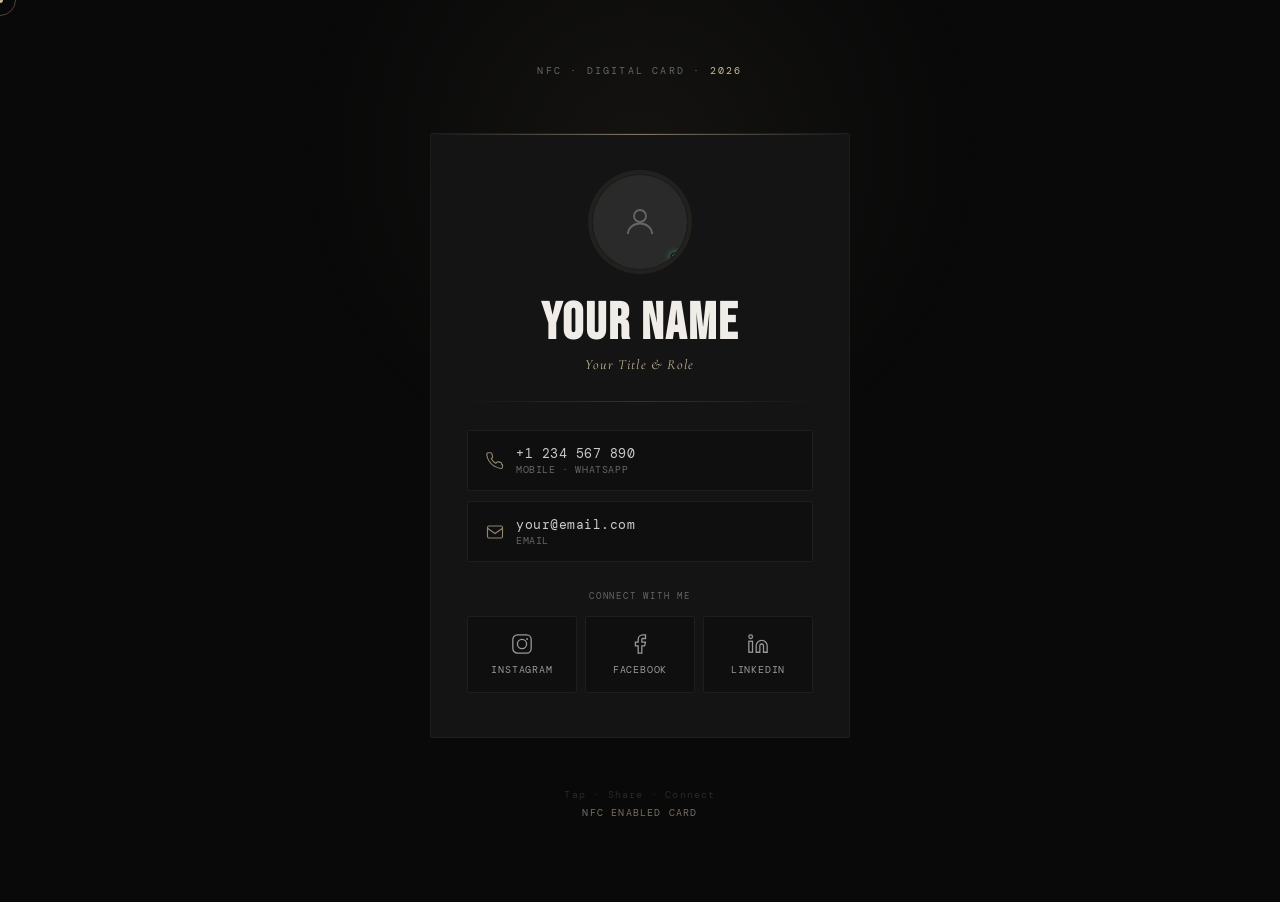
==== index.html @ cc9f902f "Change" ====
<!DOCTYPE html>
<html lang="en">
<head>
  <meta charset="UTF-8" />
  <meta name="viewport" content="width=device-width, initial-scale=1.0" />
  <title>Your Name — Digital Card</title>
  <link rel="preconnect" href="https://fonts.googleapis.com" />
  <link rel="preconnect" href="https://fonts.gstatic.com" crossorigin />
  <link href="https://fonts.googleapis.com/css2?family=Bebas+Neue&family=Cormorant+Garamond:ital,wght@0,300;0,400;1,300&family=DM+Mono:wght@300;400&display=swap" rel="stylesheet" />
  <style>
    *, *::before, *::after { box-sizing: border-box; margin: 0; padding: 0; }

    :root {
      --black:   #080808;
      --deep:    #0f0f0f;
      --card:    #141414;
      --border:  #1e1e1e;
      --muted:   #2a2a2a;
      --line:    #333;
      --dim:     #666;
      --mid:     #999;
      --light:   #ccc;
      --white:   #f0ede8;
      --accent:  #c8b89a;        /* warm gold */
      --accent2: #7a6e62;
    }

    html { scroll-behavior: smooth; }

    body {
      background: var(--black);
      color: var(--white);
      font-family: 'DM Mono', monospace;
      min-height: 100vh;
      overflow-x: hidden;
      cursor: none;
    }

    /* ── Custom cursor ── */
    .cursor {
      position: fixed; top: 0; left: 0; z-index: 9999;
      pointer-events: none;
    }
    .cursor-dot {
      width: 6px; height: 6px; background: var(--accent);
      border-radius: 50%;
      position: absolute; transform: translate(-50%, -50%);
      transition: transform .1s;
    }
    .cursor-ring {
      width: 32px; height: 32px;
      border: 1px solid rgba(200,184,154,.35);
      border-radius: 50%;
      position: absolute; transform: translate(-50%, -50%);
      transition: transform .18s ease, width .25s, height .25s, border-color .25s;
    }
    body:hover .cursor-dot { transform: translate(-50%,-50%) scale(1); }
    a:hover ~ .cursor .cursor-ring,
    button:hover ~ .cursor .cursor-ring { width: 48px; height: 48px; }

    /* ── Grain overlay ── */
    body::before {
      content: '';
      position: fixed; inset: 0; z-index: 1;
      pointer-events: none;
      background-image: url("data:image/svg+xml,%3Csvg viewBox='0 0 200 200' xmlns='http://www.w3.org/2000/svg'%3E%3Cfilter id='n'%3E%3CfeTurbulence type='fractalNoise' baseFrequency='0.9' numOctaves='4' stitchTiles='stitch'/%3E%3C/filter%3E%3Crect width='100%25' height='100%25' filter='url(%23n)' opacity='0.04'/%3E%3C/svg%3E");
      background-size: 180px;
      opacity: .55;
      mix-blend-mode: overlay;
    }

    /* ── Ambient glow behind card ── */
    .glow {
      position: fixed; top: -200px; left: 50%; transform: translateX(-50%);
      width: 700px; height: 700px; z-index: 0; pointer-events: none;
      background: radial-gradient(circle, rgba(200,184,154,.06) 0%, transparent 70%);
    }

    /* ── Page wrapper ── */
    .page {
      position: relative; z-index: 2;
      min-height: 100vh;
      display: flex; flex-direction: column; align-items: center;
      padding: 64px 24px 80px;
    }

    /* ── Header label ── */
    .label {
      font-size: 10px; letter-spacing: .22em; color: var(--dim);
      text-transform: uppercase; margin-bottom: 56px;
      opacity: 0; animation: fadeUp .6s .1s forwards;
    }
    .label span { color: var(--accent); }

    /* ── Profile card ── */
    .card {
      background: var(--card);
      border: 1px solid var(--border);
      border-radius: 2px;
      width: 100%; max-width: 420px;
      padding: 40px 36px 44px;
      position: relative;
      opacity: 0; animation: fadeUp .7s .2s forwards;
    }
    .card::before {
      content: '';
      position: absolute; top: 0; left: 0; right: 0;
      height: 1px;
      background: linear-gradient(90deg, transparent, var(--accent), transparent);
      opacity: .6;
    }

    /* avatar */
    .avatar-wrap {
      display: flex; justify-content: center; margin-bottom: 28px;
    }
    .avatar {
      width: 96px; height: 96px; border-radius: 50%;
      border: 1px solid var(--border);
      overflow: hidden; position: relative;
      box-shadow: 0 0 0 4px rgba(200,184,154,.08);
    }
    .avatar img {
      width: 100%; height: 100%; object-fit: cover;
    }
    .avatar-placeholder {
      width: 100%; height: 100%;
      background: var(--muted);
      display: flex; align-items: center; justify-content: center;
      font-size: 32px; color: var(--dim);
    }
    .online-dot {
      position: absolute; bottom: 6px; right: 6px;
      width: 11px; height: 11px; background: #4ade80; border-radius: 50%;
      border: 2px solid var(--card);
      box-shadow: 0 0 6px rgba(74,222,128,.6);
    }

    /* name */
    .name {
      font-family: 'Bebas Neue', sans-serif;
      font-size: clamp(38px, 10vw, 52px);
      letter-spacing: .04em; line-height: 1;
      color: var(--white);
      text-align: center; margin-bottom: 6px;
    }
    .title {
      font-family: 'Cormorant Garamond', serif;
      font-style: italic; font-size: 14px;
      color: var(--accent); letter-spacing: .08em;
      text-align: center; margin-bottom: 28px;
    }

    /* divider */
    .divider {
      border: none; height: 1px;
      background: linear-gradient(90deg, transparent, var(--line), transparent);
      margin: 0 -8px 28px;
    }

    /* contact row */
    .contact-btn {
      display: flex; align-items: center; gap: 12px;
      background: var(--deep); border: 1px solid var(--border);
      border-radius: 2px; padding: 14px 18px;
      color: var(--light); text-decoration: none;
      font-size: 13px; letter-spacing: .04em;
      transition: border-color .25s, background .25s, color .25s;
      margin-bottom: 10px; cursor: none;
      position: relative; overflow: hidden;
    }
    .contact-btn::after {
      content: '';
      position: absolute; top: 50%; left: 0; transform: translateY(-50%);
      width: 0; height: 100%;
      background: rgba(200,184,154,.06);
      transition: width .3s ease;
    }
    .contact-btn:hover::after { width: 100%; }
    .contact-btn:hover { border-color: var(--accent2); color: var(--white); }
    .contact-btn svg { flex-shrink: 0; opacity: .7; }
    .contact-btn:hover svg { opacity: 1; }
    .btn-label { flex: 1; }
    .btn-sub { font-size: 10px; color: var(--dim); margin-top: 1px; letter-spacing: .06em; }
    .copy-hint {
      font-size: 10px; color: var(--accent); opacity: 0;
      transition: opacity .2s; letter-spacing: .08em;
    }
    .contact-btn:hover .copy-hint { opacity: 1; }

    /* social grid */
    .social-section { margin-top: 28px; }
    .social-label {
      font-size: 9px; letter-spacing: .2em; color: var(--dim);
      text-transform: uppercase; margin-bottom: 14px; text-align: center;
    }
    .social-grid {
      display: grid; grid-template-columns: repeat(3, 1fr); gap: 8px;
    }
    .social-link {
      display: flex; flex-direction: column;
      align-items: center; gap: 8px;
      padding: 16px 8px;
      background: var(--deep); border: 1px solid var(--border);
      border-radius: 2px; color: var(--mid);
      text-decoration: none; font-size: 10px; letter-spacing: .08em;
      transition: border-color .25s, color .25s, background .25s, transform .2s;
      cursor: none;
    }
    .social-link:hover {
      border-color: var(--accent2);
      color: var(--accent); background: rgba(200,184,154,.04);
      transform: translateY(-2px);
    }
    .social-link svg { transition: transform .2s; }
    .social-link:hover svg { transform: scale(1.15); }

    /* ── Footer ── */
    .footer {
      margin-top: 48px;
      font-size: 10px; color: var(--muted); letter-spacing: .12em;
      text-align: center; line-height: 1.8;
      opacity: 0; animation: fadeUp .6s .6s forwards;
    }
    .footer span { color: var(--accent2); }

    /* ── Animations ── */
    @keyframes fadeUp {
      from { opacity: 0; transform: translateY(16px); }
      to   { opacity: 1; transform: translateY(0); }
    }

    /* stagger children */
    .card { animation-delay: .25s; }
    .social-section { opacity: 0; animation: fadeUp .6s .45s forwards; }

    /* ── Toast ── */
    .toast {
      position: fixed; bottom: 32px; left: 50%; transform: translateX(-50%) translateY(20px);
      background: var(--card); border: 1px solid var(--border);
      color: var(--accent); font-size: 11px; letter-spacing: .1em;
      padding: 10px 20px; border-radius: 2px;
      opacity: 0; pointer-events: none;
      transition: opacity .3s, transform .3s;
      z-index: 999;
    }
    .toast.show { opacity: 1; transform: translateX(-50%) translateY(0); }

    /* ── Scrollbar ── */
    ::-webkit-scrollbar { width: 4px; }
    ::-webkit-scrollbar-track { background: var(--black); }
    ::-webkit-scrollbar-thumb { background: var(--muted); }

    @media (max-width: 400px) {
      .card { padding: 32px 24px 36px; }
    }
  </style>
</head>
<body>

  <div class="cursor">
    <div class="cursor-dot" id="dot"></div>
    <div class="cursor-ring" id="ring"></div>
  </div>

  <div class="glow"></div>

  <main class="page">

    <p class="label">NFC · DIGITAL CARD · <span>2026</span></p>

    <div class="card">

      <!-- Avatar -->
      <div class="avatar-wrap">
        <div class="avatar" id="avatarWrap">
          <!-- Replace the div below with: <img src="your-photo.jpg" alt="Your Name"> -->
          <div class="avatar-placeholder">
            <svg width="36" height="36" fill="none" stroke="currentColor" stroke-width="1.2" viewBox="0 0 24 24">
              <circle cx="12" cy="8" r="4"/><path d="M4 20c0-4 3.6-7 8-7s8 3 8 7"/>
            </svg>
          </div>
          <div class="online-dot"></div>
        </div>
      </div>

      <!-- Name & Title -->
      <h1 class="name">YOUR NAME</h1>
      <p class="title">Your Title &amp; Role</p>

      <hr class="divider" />

      <!-- Phone -->
      <a href="tel:+1234567890" class="contact-btn" onclick="copyPhone(event)">
        <svg width="18" height="18" fill="none" stroke="var(--accent)" stroke-width="1.5" viewBox="0 0 24 24">
          <path d="M22 16.92v3a2 2 0 0 1-2.18 2 19.79 19.79 0 0 1-8.63-3.07A19.5 19.5 0 0 1 4.07 12 19.79 19.79 0 0 1 1 3.38 2 2 0 0 1 2.97 1H6a2 2 0 0 1 2 1.72c.127.96.361 1.903.7 2.81a2 2 0 0 1-.45 2.11L7.09 8.91a16 16 0 0 0 6 6l1.27-1.27a2 2 0 0 1 2.11-.45c.907.339 1.85.573 2.81.7A2 2 0 0 1 21 16l.02.92z"/>
        </svg>
        <div class="btn-label">
          <div>+1 234 567 890</div>
          <div class="btn-sub">MOBILE · WHATSAPP</div>
        </div>
        <span class="copy-hint">COPY</span>
      </a>

      <!-- Email -->
      <a href="mailto:your@email.com" class="contact-btn">
        <svg width="18" height="18" fill="none" stroke="var(--accent)" stroke-width="1.5" viewBox="0 0 24 24">
          <rect x="2" y="4" width="20" height="16" rx="2"/>
          <path d="m2 7 10 7 10-7"/>
        </svg>
        <div class="btn-label">
          <div>your@email.com</div>
          <div class="btn-sub">EMAIL</div>
        </div>
        <span class="copy-hint">OPEN</span>
      </a>

      <!-- Social -->
      <div class="social-section">
        <p class="social-label">Connect with me</p>
        <div class="social-grid">

          <!-- Instagram -->
          <a href="https://instagram.com/yourhandle" target="_blank" class="social-link">
            <svg width="22" height="22" fill="none" stroke="currentColor" stroke-width="1.4" viewBox="0 0 24 24">
              <rect x="2" y="2" width="20" height="20" rx="5"/>
              <circle cx="12" cy="12" r="5"/>
              <circle cx="17.5" cy="6.5" r="1" fill="currentColor" stroke="none"/>
            </svg>
            INSTAGRAM
          </a>

          <!-- Facebook -->
          <a href="https://facebook.com/yourhandle" target="_blank" class="social-link">
            <svg width="22" height="22" fill="none" stroke="currentColor" stroke-width="1.4" viewBox="0 0 24 24">
              <path d="M18 2h-3a5 5 0 0 0-5 5v3H7v4h3v8h4v-8h3l1-4h-4V7a1 1 0 0 1 1-1h3z"/>
            </svg>
            FACEBOOK
          </a>

          <!-- LinkedIn -->
          <a href="https://linkedin.com/in/yourhandle" target="_blank" class="social-link">
            <svg width="22" height="22" fill="none" stroke="currentColor" stroke-width="1.4" viewBox="0 0 24 24">
              <path d="M16 8a6 6 0 0 1 6 6v7h-4v-7a2 2 0 0 0-2-2 2 2 0 0 0-2 2v7h-4v-7a6 6 0 0 1 6-6z"/>
              <rect x="2" y="9" width="4" height="12"/>
              <circle cx="4" cy="4" r="2"/>
            </svg>
            LINKEDIN
          </a>

        </div>
      </div>
    </div>

    <p class="footer">
      Tap · Share · Connect<br/>
      <span>NFC ENABLED CARD</span>
    </p>

  </main>

  <div class="toast" id="toast">✓ Number copied to clipboard</div>

  <script>
    // ── Custom cursor ──
    const dot  = document.getElementById('dot');
    const ring = document.getElementById('ring');
    let mx = 0, my = 0, rx = 0, ry = 0;

    document.addEventListener('mousemove', e => { mx = e.clientX; my = e.clientY; });

    function animCursor() {
      dot.style.left  = mx + 'px'; dot.style.top  = my + 'px';
      rx += (mx - rx) * .12; ry += (my - ry) * .12;
      ring.style.left = rx + 'px'; ring.style.top = ry + 'px';
      requestAnimationFrame(animCursor);
    }
    animCursor();

    document.querySelectorAll('a, button').forEach(el => {
      el.addEventListener('mouseenter', () => {
        ring.style.width  = '44px'; ring.style.height = '44px';
        ring.style.borderColor = 'rgba(200,184,154,.6)';
      });
      el.addEventListener('mouseleave', () => {
        ring.style.width  = '32px'; ring.style.height = '32px';
        ring.style.borderColor = 'rgba(200,184,154,.35)';
      });
    });

    // ── Copy phone number ──
    function copyPhone(e) {
      e.preventDefault();
      navigator.clipboard.writeText('+1234567890').then(() => {
        const t = document.getElementById('toast');
        t.classList.add('show');
        setTimeout(() => t.classList.remove('show'), 2200);
      });
    }

    // ── Avatar: click to upload own photo ──
    const wrap = document.getElementById('avatarWrap');
    wrap.style.cursor = 'none';
    wrap.title = 'Click to change photo';
    wrap.addEventListener('click', () => {
      const inp = document.createElement('input');
      inp.type = 'file'; inp.accept = 'image/*';
      inp.onchange = () => {
        const file = inp.files[0];
        if (!file) return;
        const reader = new FileReader();
        reader.onload = ev => {
          wrap.querySelector('.avatar-placeholder') &&
            (wrap.innerHTML = `<img src="${ev.target.result}" alt="Profile" style="width:100%;height:100%;object-fit:cover;"><div class="online-dot"></div>`);
        };
        reader.readAsDataURL(file);
      };
      inp.click();
    });
  </script>
</body>
</html>
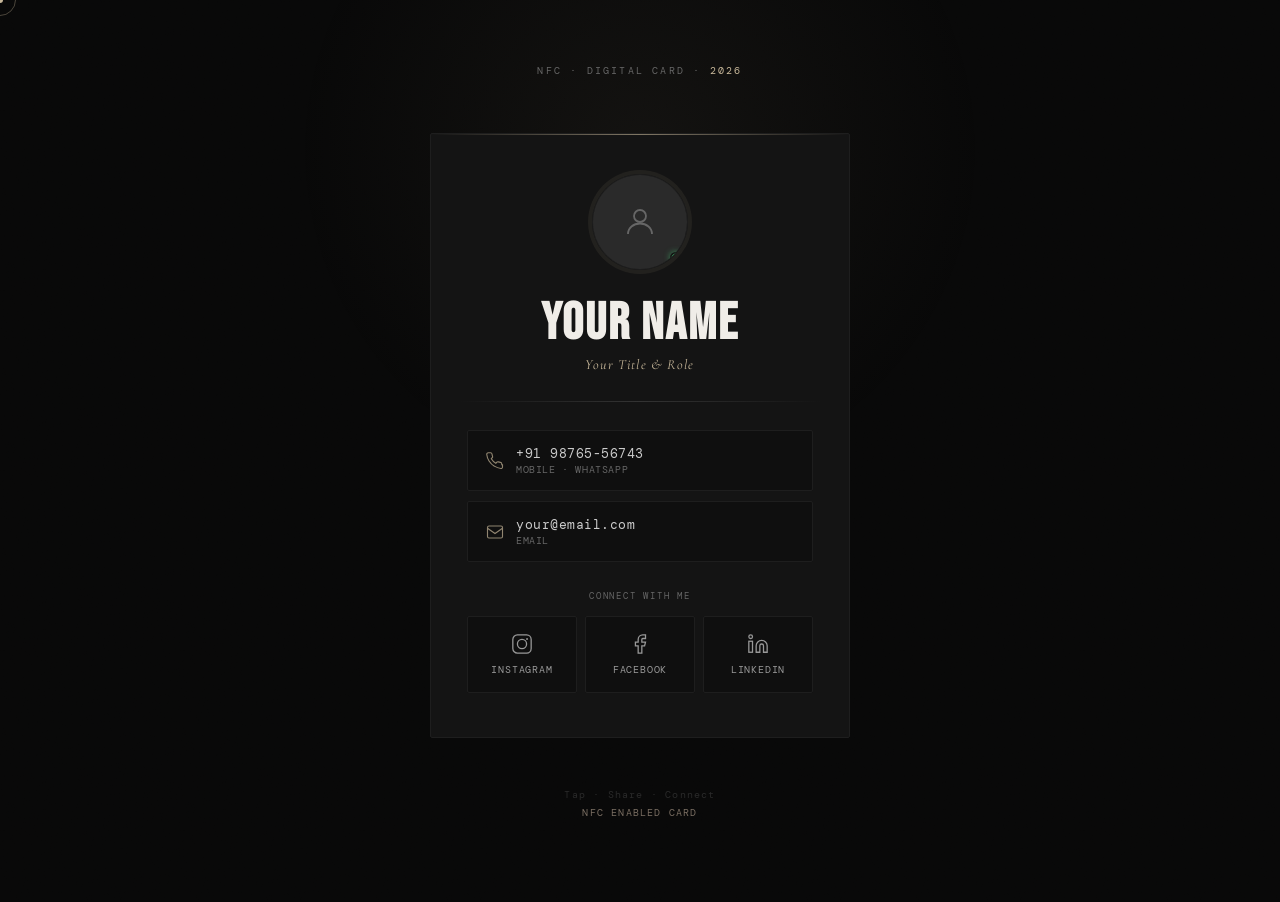
==== commit b337a33c: "Change" ====
--- a/index.html
+++ b/index.html
@@ -291,12 +291,12 @@
       <hr class="divider" />
 
       <!-- Phone -->
-      <a href="tel:+1234567890" class="contact-btn" onclick="copyPhone(event)">
+      <a href="tel:+91 98765-56743" class="contact-btn" onclick="copyPhone(event)">
         <svg width="18" height="18" fill="none" stroke="var(--accent)" stroke-width="1.5" viewBox="0 0 24 24">
           <path d="M22 16.92v3a2 2 0 0 1-2.18 2 19.79 19.79 0 0 1-8.63-3.07A19.5 19.5 0 0 1 4.07 12 19.79 19.79 0 0 1 1 3.38 2 2 0 0 1 2.97 1H6a2 2 0 0 1 2 1.72c.127.96.361 1.903.7 2.81a2 2 0 0 1-.45 2.11L7.09 8.91a16 16 0 0 0 6 6l1.27-1.27a2 2 0 0 1 2.11-.45c.907.339 1.85.573 2.81.7A2 2 0 0 1 21 16l.02.92z"/>
         </svg>
         <div class="btn-label">
-          <div>+1 234 567 890</div>
+          <div>+91 98765-56743</div>
           <div class="btn-sub">MOBILE · WHATSAPP</div>
         </div>
         <span class="copy-hint">COPY</span>
@@ -321,7 +321,7 @@
         <div class="social-grid">
 
           <!-- Instagram -->
-          <a href="https://instagram.com/yourhandle" target="_blank" class="social-link">
+          <a href="https://instagram.com/quirky.siiiiiid" target="_blank" class="social-link">
             <svg width="22" height="22" fill="none" stroke="currentColor" stroke-width="1.4" viewBox="0 0 24 24">
               <rect x="2" y="2" width="20" height="20" rx="5"/>
               <circle cx="12" cy="12" r="5"/>
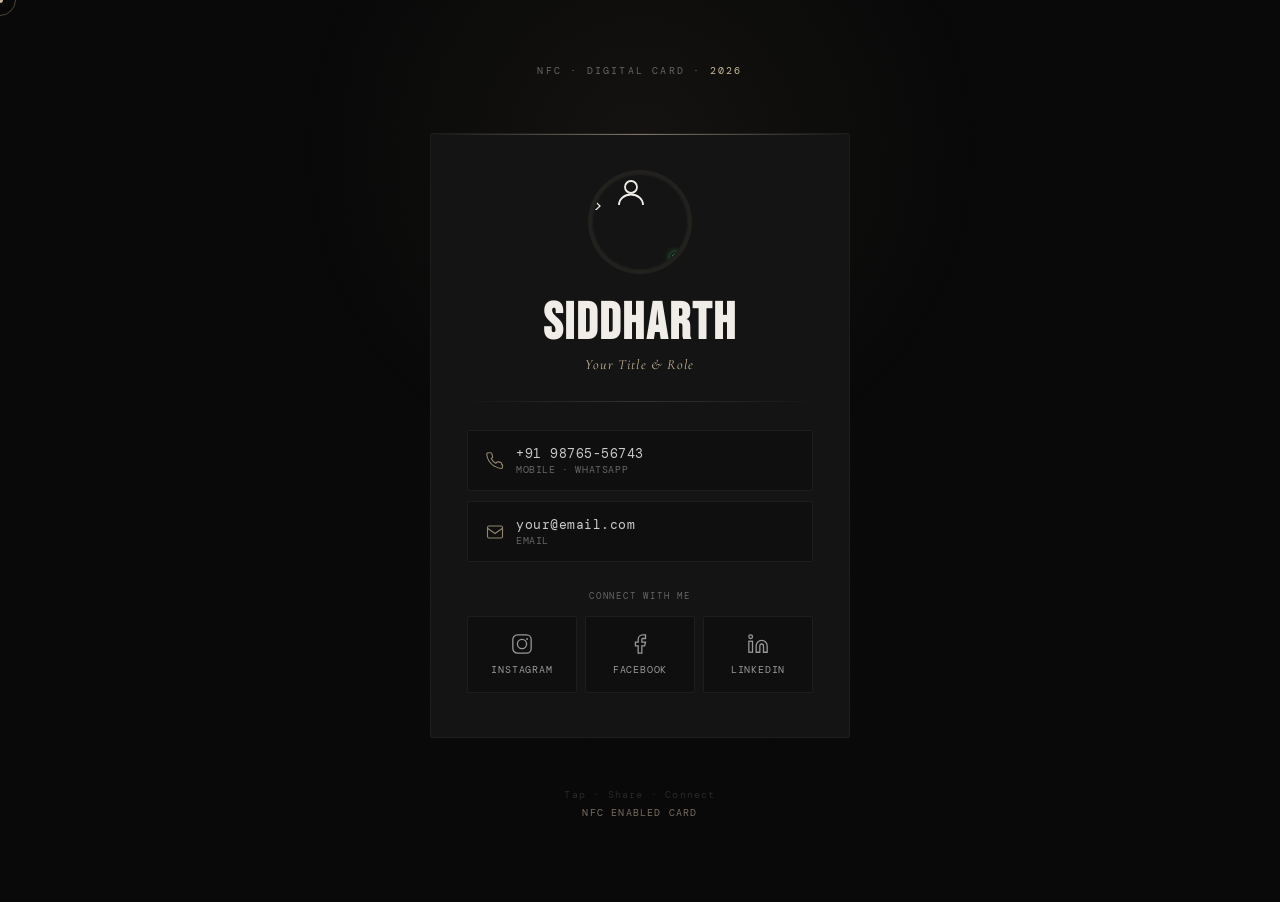
==== commit 00af2a5b: "Final" ====
--- a/index.html
+++ b/index.html
@@ -275,7 +275,7 @@
       <div class="avatar-wrap">
         <div class="avatar" id="avatarWrap">
           <!-- Replace the div below with: <img src="your-photo.jpg" alt="Your Name"> -->
-          <div class="avatar-placeholder">
+          <div class=<img src="https://i.ibb.co/XxbHQ9Gk/9a45465f2734f8605fed7f4af74327d7.jpg" alt="Image">>
             <svg width="36" height="36" fill="none" stroke="currentColor" stroke-width="1.2" viewBox="0 0 24 24">
               <circle cx="12" cy="8" r="4"/><path d="M4 20c0-4 3.6-7 8-7s8 3 8 7"/>
             </svg>
@@ -285,7 +285,7 @@
       </div>
 
       <!-- Name & Title -->
-      <h1 class="name">YOUR NAME</h1>
+      <h1 class="name">Siddharth</h1>
       <p class="title">Your Title &amp; Role</p>
 
       <hr class="divider" />
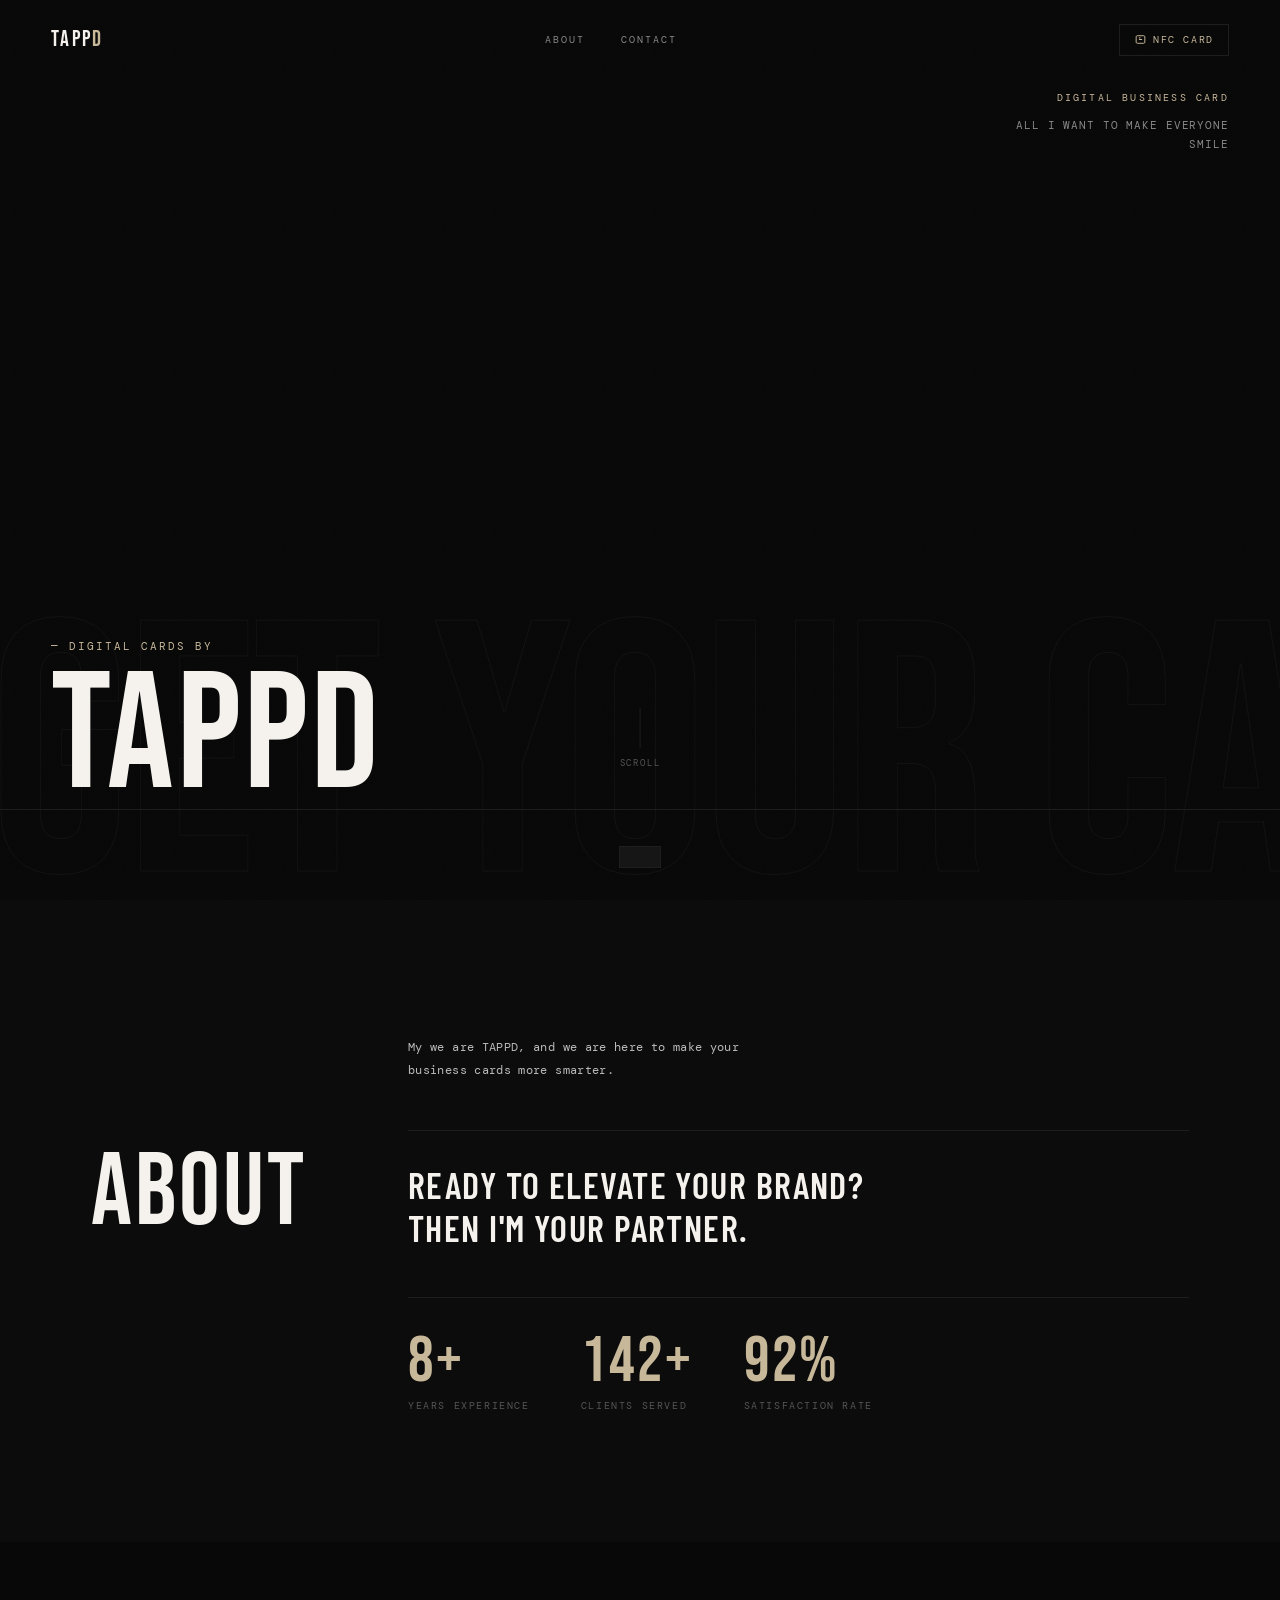
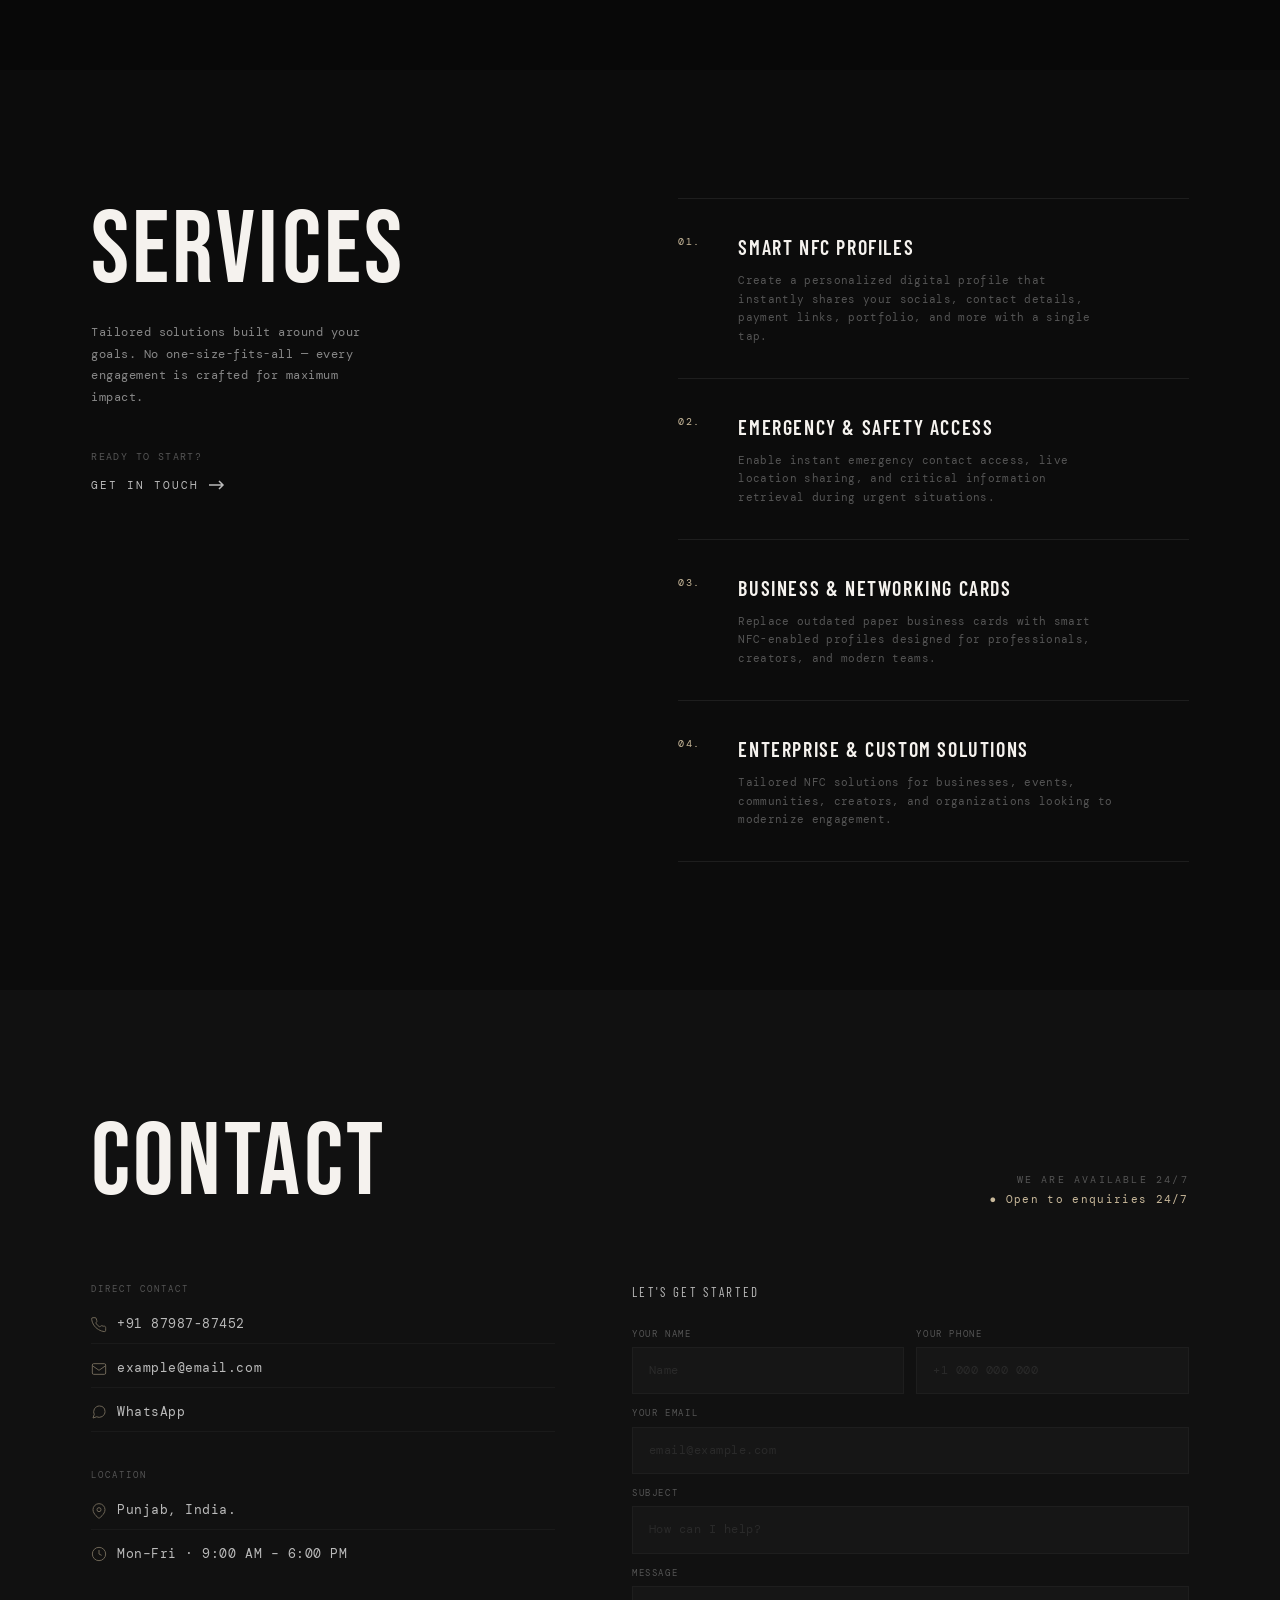
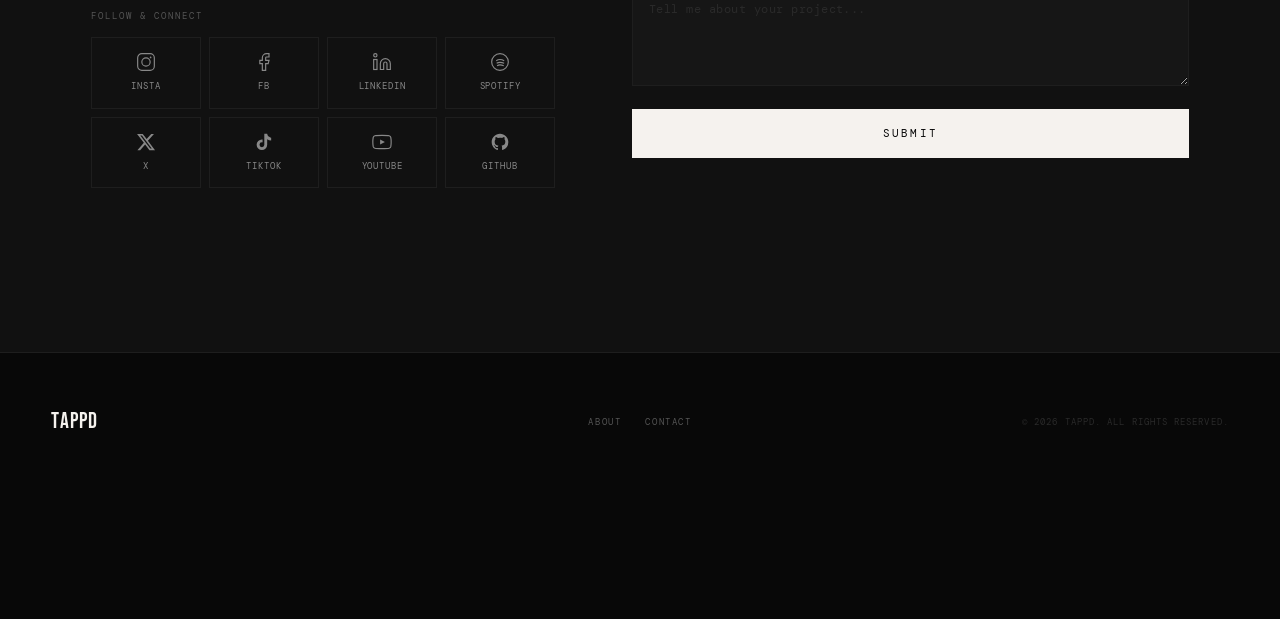
==== commit 5f1cdaea: "Final Dummy" ====
--- a/index.html
+++ b/index.html
@@ -3,420 +3,667 @@
 <head>
   <meta charset="UTF-8" />
   <meta name="viewport" content="width=device-width, initial-scale=1.0" />
-  <title>Your Name — Digital Card</title>
+  <meta name="description" content="Tappd — Digital Business Card" />
+  <meta name="theme-color" content="#080808" />
+  <title>Siddharth — Digital Card</title>
+
+  <!-- Fonts -->
   <link rel="preconnect" href="https://fonts.googleapis.com" />
   <link rel="preconnect" href="https://fonts.gstatic.com" crossorigin />
-  <link href="https://fonts.googleapis.com/css2?family=Bebas+Neue&family=Cormorant+Garamond:ital,wght@0,300;0,400;1,300&family=DM+Mono:wght@300;400&display=swap" rel="stylesheet" />
-  <style>
-    *, *::before, *::after { box-sizing: border-box; margin: 0; padding: 0; }
-
-    :root {
-      --black:   #080808;
-      --deep:    #0f0f0f;
-      --card:    #141414;
-      --border:  #1e1e1e;
-      --muted:   #2a2a2a;
-      --line:    #333;
-      --dim:     #666;
-      --mid:     #999;
-      --light:   #ccc;
-      --white:   #f0ede8;
-      --accent:  #c8b89a;        /* warm gold */
-      --accent2: #7a6e62;
-    }
-
-    html { scroll-behavior: smooth; }
-
-    body {
-      background: var(--black);
-      color: var(--white);
-      font-family: 'DM Mono', monospace;
-      min-height: 100vh;
-      overflow-x: hidden;
-      cursor: none;
-    }
-
-    /* ── Custom cursor ── */
-    .cursor {
-      position: fixed; top: 0; left: 0; z-index: 9999;
-      pointer-events: none;
-    }
-    .cursor-dot {
-      width: 6px; height: 6px; background: var(--accent);
-      border-radius: 50%;
-      position: absolute; transform: translate(-50%, -50%);
-      transition: transform .1s;
-    }
-    .cursor-ring {
-      width: 32px; height: 32px;
-      border: 1px solid rgba(200,184,154,.35);
-      border-radius: 50%;
-      position: absolute; transform: translate(-50%, -50%);
-      transition: transform .18s ease, width .25s, height .25s, border-color .25s;
-    }
-    body:hover .cursor-dot { transform: translate(-50%,-50%) scale(1); }
-    a:hover ~ .cursor .cursor-ring,
-    button:hover ~ .cursor .cursor-ring { width: 48px; height: 48px; }
-
-    /* ── Grain overlay ── */
-    body::before {
-      content: '';
-      position: fixed; inset: 0; z-index: 1;
-      pointer-events: none;
-      background-image: url("data:image/svg+xml,%3Csvg viewBox='0 0 200 200' xmlns='http://www.w3.org/2000/svg'%3E%3Cfilter id='n'%3E%3CfeTurbulence type='fractalNoise' baseFrequency='0.9' numOctaves='4' stitchTiles='stitch'/%3E%3C/filter%3E%3Crect width='100%25' height='100%25' filter='url(%23n)' opacity='0.04'/%3E%3C/svg%3E");
-      background-size: 180px;
-      opacity: .55;
-      mix-blend-mode: overlay;
-    }
-
-    /* ── Ambient glow behind card ── */
-    .glow {
-      position: fixed; top: -200px; left: 50%; transform: translateX(-50%);
-      width: 700px; height: 700px; z-index: 0; pointer-events: none;
-      background: radial-gradient(circle, rgba(200,184,154,.06) 0%, transparent 70%);
-    }
-
-    /* ── Page wrapper ── */
-    .page {
-      position: relative; z-index: 2;
-      min-height: 100vh;
-      display: flex; flex-direction: column; align-items: center;
-      padding: 64px 24px 80px;
-    }
-
-    /* ── Header label ── */
-    .label {
-      font-size: 10px; letter-spacing: .22em; color: var(--dim);
-      text-transform: uppercase; margin-bottom: 56px;
-      opacity: 0; animation: fadeUp .6s .1s forwards;
-    }
-    .label span { color: var(--accent); }
-
-    /* ── Profile card ── */
-    .card {
-      background: var(--card);
-      border: 1px solid var(--border);
-      border-radius: 2px;
-      width: 100%; max-width: 420px;
-      padding: 40px 36px 44px;
-      position: relative;
-      opacity: 0; animation: fadeUp .7s .2s forwards;
-    }
-    .card::before {
-      content: '';
-      position: absolute; top: 0; left: 0; right: 0;
-      height: 1px;
-      background: linear-gradient(90deg, transparent, var(--accent), transparent);
-      opacity: .6;
-    }
-
-    /* avatar */
-    .avatar-wrap {
-      display: flex; justify-content: center; margin-bottom: 28px;
-    }
-    .avatar {
-      width: 96px; height: 96px; border-radius: 50%;
-      border: 1px solid var(--border);
-      overflow: hidden; position: relative;
-      box-shadow: 0 0 0 4px rgba(200,184,154,.08);
-    }
-    .avatar img {
-      width: 100%; height: 100%; object-fit: cover;
-    }
-    .avatar-placeholder {
-      width: 100%; height: 100%;
-      background: var(--muted);
-      display: flex; align-items: center; justify-content: center;
-      font-size: 32px; color: var(--dim);
-    }
-    .online-dot {
-      position: absolute; bottom: 6px; right: 6px;
-      width: 11px; height: 11px; background: #4ade80; border-radius: 50%;
-      border: 2px solid var(--card);
-      box-shadow: 0 0 6px rgba(74,222,128,.6);
-    }
-
-    /* name */
-    .name {
-      font-family: 'Bebas Neue', sans-serif;
-      font-size: clamp(38px, 10vw, 52px);
-      letter-spacing: .04em; line-height: 1;
-      color: var(--white);
-      text-align: center; margin-bottom: 6px;
-    }
-    .title {
-      font-family: 'Cormorant Garamond', serif;
-      font-style: italic; font-size: 14px;
-      color: var(--accent); letter-spacing: .08em;
-      text-align: center; margin-bottom: 28px;
-    }
-
-    /* divider */
-    .divider {
-      border: none; height: 1px;
-      background: linear-gradient(90deg, transparent, var(--line), transparent);
-      margin: 0 -8px 28px;
-    }
-
-    /* contact row */
-    .contact-btn {
-      display: flex; align-items: center; gap: 12px;
-      background: var(--deep); border: 1px solid var(--border);
-      border-radius: 2px; padding: 14px 18px;
-      color: var(--light); text-decoration: none;
-      font-size: 13px; letter-spacing: .04em;
-      transition: border-color .25s, background .25s, color .25s;
-      margin-bottom: 10px; cursor: none;
-      position: relative; overflow: hidden;
-    }
-    .contact-btn::after {
-      content: '';
-      position: absolute; top: 50%; left: 0; transform: translateY(-50%);
-      width: 0; height: 100%;
-      background: rgba(200,184,154,.06);
-      transition: width .3s ease;
-    }
-    .contact-btn:hover::after { width: 100%; }
-    .contact-btn:hover { border-color: var(--accent2); color: var(--white); }
-    .contact-btn svg { flex-shrink: 0; opacity: .7; }
-    .contact-btn:hover svg { opacity: 1; }
-    .btn-label { flex: 1; }
-    .btn-sub { font-size: 10px; color: var(--dim); margin-top: 1px; letter-spacing: .06em; }
-    .copy-hint {
-      font-size: 10px; color: var(--accent); opacity: 0;
-      transition: opacity .2s; letter-spacing: .08em;
-    }
-    .contact-btn:hover .copy-hint { opacity: 1; }
-
-    /* social grid */
-    .social-section { margin-top: 28px; }
-    .social-label {
-      font-size: 9px; letter-spacing: .2em; color: var(--dim);
-      text-transform: uppercase; margin-bottom: 14px; text-align: center;
-    }
-    .social-grid {
-      display: grid; grid-template-columns: repeat(3, 1fr); gap: 8px;
-    }
-    .social-link {
-      display: flex; flex-direction: column;
-      align-items: center; gap: 8px;
-      padding: 16px 8px;
-      background: var(--deep); border: 1px solid var(--border);
-      border-radius: 2px; color: var(--mid);
-      text-decoration: none; font-size: 10px; letter-spacing: .08em;
-      transition: border-color .25s, color .25s, background .25s, transform .2s;
-      cursor: none;
-    }
-    .social-link:hover {
-      border-color: var(--accent2);
-      color: var(--accent); background: rgba(200,184,154,.04);
-      transform: translateY(-2px);
-    }
-    .social-link svg { transition: transform .2s; }
-    .social-link:hover svg { transform: scale(1.15); }
-
-    /* ── Footer ── */
-    .footer {
-      margin-top: 48px;
-      font-size: 10px; color: var(--muted); letter-spacing: .12em;
-      text-align: center; line-height: 1.8;
-      opacity: 0; animation: fadeUp .6s .6s forwards;
-    }
-    .footer span { color: var(--accent2); }
-
-    /* ── Animations ── */
-    @keyframes fadeUp {
-      from { opacity: 0; transform: translateY(16px); }
-      to   { opacity: 1; transform: translateY(0); }
-    }
-
-    /* stagger children */
-    .card { animation-delay: .25s; }
-    .social-section { opacity: 0; animation: fadeUp .6s .45s forwards; }
-
-    /* ── Toast ── */
-    .toast {
-      position: fixed; bottom: 32px; left: 50%; transform: translateX(-50%) translateY(20px);
-      background: var(--card); border: 1px solid var(--border);
-      color: var(--accent); font-size: 11px; letter-spacing: .1em;
-      padding: 10px 20px; border-radius: 2px;
-      opacity: 0; pointer-events: none;
-      transition: opacity .3s, transform .3s;
-      z-index: 999;
-    }
-    .toast.show { opacity: 1; transform: translateX(-50%) translateY(0); }
-
-    /* ── Scrollbar ── */
-    ::-webkit-scrollbar { width: 4px; }
-    ::-webkit-scrollbar-track { background: var(--black); }
-    ::-webkit-scrollbar-thumb { background: var(--muted); }
-
-    @media (max-width: 400px) {
-      .card { padding: 32px 24px 36px; }
-    }
-  </style>
+  <link href="https://fonts.googleapis.com/css2?family=Bebas+Neue&family=Barlow+Condensed:wght@400;600;700&family=DM+Mono:wght@300;400&display=swap" rel="stylesheet" />
+
+  <!-- Styles -->
+  <link rel="stylesheet" href="css/variables.css" />
+  <link rel="stylesheet" href="css/reset.css" />
+  <link rel="stylesheet" href="css/main.css" />
+  <link rel="stylesheet" href="css/nav.css" />
+  <link rel="stylesheet" href="css/hero.css" />
+  <link rel="stylesheet" href="css/about.css" />
+  <link rel="stylesheet" href="css/expertise.css" />
+  <link rel="stylesheet" href="css/services.css" />
+  <link rel="stylesheet" href="css/contact.css" />
+  <link rel="stylesheet" href="css/popup.css" />
+  <link rel="stylesheet" href="css/animations.css" />
 </head>
 <body>
 
-  <div class="cursor">
-    <div class="cursor-dot" id="dot"></div>
-    <div class="cursor-ring" id="ring"></div>
-  </div>
-
-  <div class="glow"></div>
-
-  <main class="page">
-
-    <p class="label">NFC · DIGITAL CARD · <span>2026</span></p>
-
-    <div class="card">
-
-      <!-- Avatar -->
-      <div class="avatar-wrap">
-        <div class="avatar" id="avatarWrap">
-          <!-- Replace the div below with: <img src="your-photo.jpg" alt="Your Name"> -->
-          <div class=<img src="https://i.ibb.co/XxbHQ9Gk/9a45465f2734f8605fed7f4af74327d7.jpg" alt="Image">>
-            <svg width="36" height="36" fill="none" stroke="currentColor" stroke-width="1.2" viewBox="0 0 24 24">
-              <circle cx="12" cy="8" r="4"/><path d="M4 20c0-4 3.6-7 8-7s8 3 8 7"/>
+<!-- ═══════════════════════════════════════════
+     PAGE LOAD SCREEN
+═══════════════════════════════════════════ -->
+<div class="page-load" id="pageLoader">
+  <div class="page-load-text">
+    <span>Tappd</span>
+  </div>
+</div>
+
+<!-- ═══════════════════════════════════════════
+     NAVIGATION
+═══════════════════════════════════════════ -->
+<nav class="nav">
+  <div class="nav-logo">Tapp<span>d</span></div>
+
+  <div class="nav-links">
+    <a href="#about">About</a>
+    <!-- <a href="#expertise">Expertise</a>
+    <a href="#services">Services</a> -->
+    <a href="#contact">Contact</a>
+  </div>
+
+  <div class="nav-right">
+    <button class="nfc-badge" data-nfc-open>
+      <svg width="13" height="13" viewBox="0 0 24 24" fill="none" stroke="currentColor" stroke-width="1.8">
+        <path d="M20 7c0-1.1-.9-2-2-2H6C4.9 5 4 5.9 4 7v10c0 1.1.9 2 2 2h12c1.1 0 2-.9 2-2V7z"/>
+        <path d="M9 12h6M9 9h3"/>
+      </svg>
+      NFC CARD
+    </button>
+    <button class="hamburger" aria-label="Menu">
+      <span></span><span></span><span></span>
+    </button>
+  </div>
+</nav>
+
+<!-- Mobile menu -->
+<div class="mobile-menu">
+  <a href="#about">About</a>
+  <!-- <a href="#expertise">Expertise</a>
+  <a href="#services">Services</a> -->
+  <a href="#contact">Contact</a>
+  <button class="mobile-nfc nfc-badge" data-nfc-open>⬡ NFC CARD</button>
+</div>
+
+<!-- ═══════════════════════════════════════════
+     HERO
+═══════════════════════════════════════════ -->
+<section id="hero">
+
+  <!-- large ghost background text -->
+  <div class="hero-bg" aria-hidden="true">Get Your Card Now&nbsp;</div>
+
+  <!-- top-right tagline -->
+  <div class="hero-topbar">
+    <span class="label label--accent" style="display:block;margin-bottom:10px">Digital Business Card</span>
+    <p>ALL I WANT TO MAKE EVERYONE SMILE</p>
+  </div>
+
+  <!-- main bottom content -->
+  <div class="hero-bottom">
+    <div class="hero-name">
+      <span class="hero-title-tag">— Digital Cards by</span>
+      <h1>
+        <span>TAPPD</span>
+        <!-- <span>Jain</span> -->
+      </h1>
+    </div>
+
+    <!-- <div class="hero-right">
+      <a href="#expertise" class="cta-link">
+        SEE MY WORK
+        <svg width="16" height="10" fill="none" stroke="currentColor" stroke-width="1.5" viewBox="0 0 16 10">
+          <path d="M0 5h14M10 1l4 4-4 4"/>
+        </svg>
+      </a>
+      <a href="#contact" class="cta-link">CONTACT</a>
+    </div>
+  </div> -->
+
+  <!-- scroll indicator -->
+  <div class="hero-scroll">
+    <div class="scroll-line"></div>
+    <span>Scroll</span>
+  </div>
+
+  <div class="hero-rule"></div>
+</section>
+
+<!-- ═══════════════════════════════════════════
+     ABOUT
+═══════════════════════════════════════════ -->
+<section id="about" class="section">
+  <div class="container">
+    <div class="about-grid">
+
+      <div class="about-col-left reveal-left">
+        <h2 class="section-title">ABOUT</h2>
+      </div>
+
+      <div class="about-col-right">
+
+        <div class="about-text reveal">
+          <p>
+            My we are TAPPD, and we are here to make your business cards more smarter.
+            <!-- I work in [area 1], [area 2], and [area 3], constantly pushing boundaries.
+            My clients keep coming back because results speak louder than promises. -->
+          </p>
+          <!-- <p>
+            “I just want to make people smile. </n>
+            Even if it’s only for a few seconds - enough to forget their worries and feel a little joy.”
+          </p> -->
+        </div>
+
+        <div class="about-statement reveal">
+          READY TO ELEVATE YOUR BRAND?<br/>THEN I'M YOUR PARTNER.
+        </div>
+
+        <div class="about-stats stagger">
+          <div class="stat-item">
+            <div class="stat-number">
+              <span data-count="8" data-suffix="+">0+</span>
+            </div>
+            <div class="stat-label">Years Experience</div>
+          </div>
+          <div class="stat-item">
+            <div class="stat-number">
+              <span data-count="150" data-suffix="+">0+</span>
+            </div>
+            <div class="stat-label">Clients Served</div>
+          </div>
+          <div class="stat-item">
+            <div class="stat-number">
+              <span data-count="98" data-suffix="%">0%</span>
+            </div>
+            <div class="stat-label">Satisfaction Rate</div>
+          </div>
+        </div>
+
+      </div>
+    </div>
+  </div>
+</section>
+
+<!-- ═══════════════════════════════════════════
+     EXPERTISE
+═══════════════════════════════════════════ -->
+<section id="expertise" class="section">
+
+  <!-- marquee strip -->
+  <!-- <div class="marquee-outer">
+    <div class="marquee-track">
+      <div class="marquee-item"><span class="marquee-dot"></span>Strategy</div>
+      <div class="marquee-item"><span class="marquee-dot"></span>Design</div>
+      <div class="marquee-item"><span class="marquee-dot"></span>Branding</div>
+      <div class="marquee-item"><span class="marquee-dot"></span>Development</div>
+      <div class="marquee-item"><span class="marquee-dot"></span>Marketing</div>
+      <div class="marquee-item"><span class="marquee-dot"></span>Consulting</div>
+      <div class="marquee-item"><span class="marquee-dot"></span>Creative Direction</div>
+      <div class="marquee-item"><span class="marquee-dot"></span>Innovation</div>
+      <div class="marquee-item"><span class="marquee-dot"></span>Growth</div>
+    </div>
+  </div>
+
+  <div class="container">
+
+    <div class="expertise-header">
+      <h2 class="section-title reveal-left" data-parallax-title>EXPERTISE</h2>
+      <p class="expertise-intro reveal">
+        In every line of work, every decision — skill and character define the outcome.
+        My expertise is your edge in its purest form.
+      </p>
+    </div>
+
+    <div class="expertise-cards stagger">
+
+      <div class="exp-card reveal">
+        <div class="exp-number">01</div>
+        <div class="exp-title">Skill / Discipline One</div>
+        <div class="exp-desc">
+          A short punchy description of what you do in this area.
+          Focus on outcome and impact rather than tools.
+        </div>
+        <div class="exp-tags">
+          <span class="exp-tag">Keyword</span>
+          <span class="exp-tag">Keyword</span>
+          <span class="exp-tag">Keyword</span>
+        </div>
+      </div>
+
+      <div class="exp-card reveal">
+        <div class="exp-number">02</div>
+        <div class="exp-title">Skill / Discipline Two</div>
+        <div class="exp-desc">
+          Another area where you bring immense value. Keep it concise,
+          let the tags below expand the detail.
+        </div>
+        <div class="exp-tags">
+          <span class="exp-tag">Keyword</span>
+          <span class="exp-tag">Keyword</span>
+          <span class="exp-tag">Keyword</span>
+        </div>
+      </div>
+
+      <div class="exp-card reveal">
+        <div class="exp-number">03</div>
+        <div class="exp-title">Skill / Discipline Three</div>
+        <div class="exp-desc">
+          A third key pillar of your work. What makes you different here?
+          That's what belongs in this space.
+        </div>
+        <div class="exp-tags">
+          <span class="exp-tag">Keyword</span>
+          <span class="exp-tag">Keyword</span>
+          <span class="exp-tag">Keyword</span>
+        </div>
+      </div>
+
+      <div class="exp-card reveal">
+        <div class="exp-number">04</div>
+        <div class="exp-title">Skill / Discipline Four</div>
+        <div class="exp-desc">
+          Round out your expertise with a fourth area that completes
+          the picture of who you are professionally.
+        </div>
+        <div class="exp-tags">
+          <span class="exp-tag">Keyword</span>
+          <span class="exp-tag">Keyword</span>
+        </div>
+      </div>
+
+      <div class="exp-card reveal">
+        <div class="exp-number">05</div>
+        <div class="exp-title">Skill / Discipline Five</div>
+        <div class="exp-desc">
+          Something unique that sets you apart — a niche skill, a cross-disciplinary
+          strength, or a rare combination of abilities.
+        </div>
+        <div class="exp-tags">
+          <span class="exp-tag">Keyword</span>
+          <span class="exp-tag">Keyword</span>
+          <span class="exp-tag">Keyword</span>
+        </div>
+      </div>
+
+      <div class="exp-card reveal">
+        <div class="exp-number">06</div>
+        <div class="exp-title">Skill / Discipline Six</div>
+        <div class="exp-desc">
+          Final pillar. This is your closer — the skill that ties everything
+          together and makes you the whole package.
+        </div>
+        <div class="exp-tags">
+          <span class="exp-tag">Keyword</span>
+          <span class="exp-tag">Keyword</span>
+        </div>
+      </div>
+
+    </div>
+  </div>
+</section> -->
+
+<!-- ═══════════════════════════════════════════
+     SERVICES
+═══════════════════════════════════════════ -->
+<section id="services" class="section">
+  <div class="container">
+    <div class="services-layout">
+
+      <div class="services-label-col reveal-left">
+        <h2 class="section-title">SERVICES</h2>
+        <p class="services-tagline">
+          Tailored solutions built around your goals.
+          No one-size-fits-all — every engagement is crafted for maximum impact.
+        </p>
+        <div class="services-contact-nudge">
+          <p>Ready to start?</p>
+          <a href="#contact" class="cta-link">
+            GET IN TOUCH
+            <svg width="16" height="10" fill="none" stroke="currentColor" stroke-width="1.5" viewBox="0 0 16 10">
+              <path d="M0 5h14M10 1l4 4-4 4"/>
             </svg>
-          </div>
-          <div class="online-dot"></div>
-        </div>
-      </div>
-
-      <!-- Name & Title -->
-      <h1 class="name">Siddharth</h1>
-      <p class="title">Your Title &amp; Role</p>
-
-      <hr class="divider" />
-
-      <!-- Phone -->
-      <a href="tel:+91 98765-56743" class="contact-btn" onclick="copyPhone(event)">
+          </a>
+        </div>
+      </div>
+
+      <div class="services-list">
+
+        <div class="service-item reveal">
+          <div class="service-num">01.</div>
+          <div class="service-content">
+            <div class="service-title">Smart NFC Profiles</div>
+            <div class="service-desc">
+              Create a personalized digital profile that instantly shares your socials, contact details, payment links, portfolio, and more with a single tap.
+            </div>
+          </div>
+        </div>
+
+        <div class="service-item reveal">
+          <div class="service-num">02.</div>
+          <div class="service-content">
+            <div class="service-title">Emergency & Safety Access</div>
+            <div class="service-desc">
+            Enable instant emergency contact access, live location sharing, and critical information retrieval during urgent situations.
+            </div>
+          </div>
+        </div>
+
+        <div class="service-item reveal">
+          <div class="service-num">03.</div>
+          <div class="service-content">
+            <div class="service-title">Business & Networking Cards</div>
+            <div class="service-desc"> Replace outdated paper business cards with smart NFC-enabled profiles designed for professionals, creators, and modern teams.
+            </div>
+          </div>
+        </div>
+
+        <div class="service-item reveal">
+          <div class="service-num">04.</div>
+          <div class="service-content">
+            <div class="service-title">Enterprise & Custom Solutions</div>
+            <div class="service-desc">
+              Tailored NFC solutions for businesses, events, communities, creators, and organizations looking to modernize engagement.
+            </div>
+          </div>
+        </div>
+
+      </div>
+    </div>
+  </div>
+</section>
+
+<!-- ═══════════════════════════════════════════
+     CONTACT
+═══════════════════════════════════════════ -->
+<section id="contact" class="section">
+  <div class="container">
+
+    <div class="contact-header reveal">
+      <h2 class="section-title">CONTACT</h2>
+      <div class="contact-header-right">
+        <span class="label">We are Available 24/7</span><br/>
+        <span style="color:var(--accent);font-size:11px;">● Open to enquiries 24/7</span>
+      </div>
+    </div>
+
+    <div class="contact-layout">
+
+      <!-- Info column -->
+      <div class="contact-info reveal-left">
+
+        <div class="contact-block">
+          <div class="contact-block-title">Direct Contact</div>
+          <a href="tel:+1234567890" class="contact-line">
+            <svg width="16" height="16" fill="none" stroke="var(--accent)" stroke-width="1.5" viewBox="0 0 24 24">
+              <path d="M22 16.92v3a2 2 0 01-2.18 2 19.79 19.79 0 01-8.63-3.07A19.5 19.5 0 014.07 12 19.79 19.79 0 011 3.38 2 2 0 012.97 1H6a2 2 0 012 1.72c.127.96.361 1.903.7 2.81a2 2 0 01-.45 2.11L7.09 8.91a16 16 0 006 6l1.27-1.27a2 2 0 012.11-.45c.907.339 1.85.573 2.81.7A2 2 0 0122 16l.02.92z"/>
+            </svg>
+            +91 87987-87452
+          </a>
+          <a href="mailto:example@email.com" class="contact-line">
+            <svg width="16" height="16" fill="none" stroke="var(--accent)" stroke-width="1.5" viewBox="0 0 24 24">
+              <rect x="2" y="4" width="20" height="16" rx="2"/><path d="m2 7 10 7 10-7"/>
+            </svg>
+            example@email.com
+          </a>
+          <a href="https://wa.me/8798787452" target="_blank" class="contact-line">
+            <svg width="16" height="16" fill="none" stroke="var(--accent)" stroke-width="1.5" viewBox="0 0 24 24">
+              <path d="M21 11.5a8.38 8.38 0 01-.9 3.8 8.5 8.5 0 01-7.6 4.7 8.38 8.38 0 01-3.8-.9L3 21l1.9-5.7a8.38 8.38 0 01-.9-3.8 8.5 8.5 0 014.7-7.6 8.38 8.38 0 013.8-.9h.5a8.48 8.48 0 018 8v.5z"/>
+            </svg>
+            WhatsApp
+          </a>
+        </div>
+
+        <div class="contact-block">
+          <div class="contact-block-title">Location</div>
+          <div class="contact-line" style="cursor:default">
+            <svg width="16" height="16" fill="none" stroke="var(--accent)" stroke-width="1.5" viewBox="0 0 24 24">
+              <path d="M21 10c0 7-9 13-9 13S3 17 3 10a9 9 0 0118 0z"/><circle cx="12" cy="10" r="3"/>
+            </svg>
+            Punjab, India.
+          </div>
+          <div class="contact-line" style="cursor:default;border:none">
+            <svg width="16" height="16" fill="none" stroke="var(--accent)" stroke-width="1.5" viewBox="0 0 24 24">
+              <circle cx="12" cy="12" r="10"/><path d="M12 6v6l4 2"/>
+            </svg>
+            Mon–Fri · 9:00 AM – 6:00 PM
+          </div>
+        </div>
+
+        <!-- Social grid -->
+        <div class="contact-block">
+          <div class="social-title">Follow & Connect</div>
+          <div class="social-grid">
+
+            <a href="https://instagram.com/quirky.siiiiiid" target="_blank" class="social-btn">
+              <!-- Instagram -->
+              <svg width="20" height="20" fill="none" stroke="currentColor" stroke-width="1.4" viewBox="0 0 24 24">
+                <rect x="2" y="2" width="20" height="20" rx="5"/><circle cx="12" cy="12" r="5"/>
+                <circle cx="17.5" cy="6.5" r="1" fill="currentColor" stroke="none"/>
+              </svg>
+              INSTA
+            </a>
+
+            <a href="https://facebook.com/share/1FQpyiPThe/" target="_blank" class="social-btn">
+              <!-- Facebook -->
+              <svg width="20" height="20" fill="none" stroke="currentColor" stroke-width="1.4" viewBox="0 0 24 24">
+                <path d="M18 2h-3a5 5 0 00-5 5v3H7v4h3v8h4v-8h3l1-4h-4V7a1 1 0 011-1h3z"/>
+              </svg>
+              FB
+            </a>
+
+            <a href="https://linkedin.com/in/yourhandle" target="_blank" class="social-btn">
+              <!-- LinkedIn -->
+              <svg width="20" height="20" fill="none" stroke="currentColor" stroke-width="1.4" viewBox="0 0 24 24">
+                <path d="M16 8a6 6 0 016 6v7h-4v-7a2 2 0 00-2-2 2 2 0 00-2 2v7h-4v-7a6 6 0 016-6z"/>
+                <rect x="2" y="9" width="4" height="12"/><circle cx="4" cy="4" r="2"/>
+              </svg>
+              LINKEDIN
+            </a>
+
+            <a href="https://open.spotify.com/user/yourhandle" target="_blank" class="social-btn">
+              <!-- Spotify -->
+              <svg width="20" height="20" fill="none" stroke="currentColor" stroke-width="1.4" viewBox="0 0 24 24">
+                <circle cx="12" cy="12" r="10"/>
+                <path d="M8 13.5s1.5-1 4-1 5 1 5 1M7.5 10.5s2-1.5 4.5-1.5 5 1.5 5 1.5M8.5 16.5s1.5-1 3.5-1 4.5 1 4.5 1"/>
+              </svg>
+              SPOTIFY
+            </a>
+
+            <a href="https://twitter.com/yourhandle" target="_blank" class="social-btn">
+              <!-- X / Twitter -->
+              <svg width="20" height="20" fill="currentColor" viewBox="0 0 24 24">
+                <path d="M18.244 2.25h3.308l-7.227 8.26 8.502 11.24H16.17l-5.214-6.817L4.99 21.75H1.68l7.73-8.835L1.254 2.25H8.08l4.713 6.231zm-1.161 17.52h1.833L7.084 4.126H5.117z"/>
+              </svg>
+              X
+            </a>
+
+            <a href="https://tiktok.com/@yourhandle" target="_blank" class="social-btn">
+              <!-- TikTok -->
+              <svg width="20" height="20" fill="currentColor" viewBox="0 0 24 24">
+                <path d="M19.59 6.69a4.83 4.83 0 01-3.77-4.25V2h-3.45v13.67a2.89 2.89 0 01-2.88 2.5 2.89 2.89 0 01-2.89-2.89 2.89 2.89 0 012.89-2.89c.28 0 .54.04.79.1V9.01a6.26 6.26 0 00-.79-.05 6.34 6.34 0 00-6.34 6.34 6.34 6.34 0 006.34 6.34 6.34 6.34 0 006.33-6.34V8.69a8.17 8.17 0 004.78 1.52V6.76a4.85 4.85 0 01-1.01-.07z"/>
+              </svg>
+              TIKTOK
+            </a>
+
+            <a href="https://youtube.com/@yourhandle" target="_blank" class="social-btn">
+              <!-- YouTube -->
+              <svg width="20" height="20" fill="none" stroke="currentColor" stroke-width="1.4" viewBox="0 0 24 24">
+                <path d="M22.54 6.42a2.78 2.78 0 00-1.95-1.96C18.88 4 12 4 12 4s-6.88 0-8.59.46A2.78 2.78 0 001.46 6.42 29 29 0 001 12a29 29 0 00.46 5.58 2.78 2.78 0 001.95 1.96C5.12 20 12 20 12 20s6.88 0 8.59-.46a2.78 2.78 0 001.95-1.96A29 29 0 0023 12a29 29 0 00-.46-5.58z"/>
+                <polygon points="9.75 15.02 15.5 12 9.75 8.98 9.75 15.02" fill="currentColor" stroke="none"/>
+              </svg>
+              YOUTUBE
+            </a>
+
+            <a href="https://github.com/Quikry.Siiiiiid" target="_blank" class="social-btn">
+              <!-- GitHub -->
+              <svg width="20" height="20" fill="currentColor" viewBox="0 0 24 24">
+                <path d="M12 2C6.477 2 2 6.484 2 12.017c0 4.425 2.865 8.18 6.839 9.504.5.092.682-.217.682-.483 0-.237-.008-.868-.013-1.703-2.782.605-3.369-1.343-3.369-1.343-.454-1.158-1.11-1.466-1.11-1.466-.908-.62.069-.608.069-.608 1.003.07 1.531 1.032 1.531 1.032.892 1.53 2.341 1.088 2.91.832.092-.647.35-1.088.636-1.338-2.22-.253-4.555-1.113-4.555-4.951 0-1.093.39-1.988 1.029-2.688-.103-.253-.446-1.272.098-2.65 0 0 .84-.27 2.75 1.026A9.564 9.564 0 0112 6.844c.85.004 1.705.115 2.504.337 1.909-1.296 2.747-1.027 2.747-1.027.546 1.379.202 2.398.1 2.651.64.7 1.028 1.595 1.028 2.688 0 3.848-2.339 4.695-4.566 4.943.359.309.678.92.678 1.855 0 1.338-.012 2.419-.012 2.747 0 .268.18.58.688.482A10.019 10.019 0 0022 12.017C22 6.484 17.522 2 12 2z"/>
+              </svg>
+              GITHUB
+            </a>
+
+          </div>
+        </div>
+
+      </div>
+
+      <!-- Contact form -->
+      <div class="contact-form-wrap reveal-right">
+        <p class="form-intro">LET'S GET STARTED</p>
+        <form id="contactForm" novalidate>
+          <div class="form-row">
+            <div class="form-group">
+              <label for="fname">Your Name</label>
+              <input type="text" id="fname" name="name" placeholder="Name" required />
+            </div>
+            <div class="form-group">
+              <label for="fphone">Your Phone</label>
+              <input type="tel" id="fphone" name="phone" placeholder="+1 000 000 000" />
+            </div>
+          </div>
+          <div class="form-group">
+            <label for="femail">Your Email</label>
+            <input type="email" id="femail" name="email" placeholder="email@example.com" required />
+          </div>
+          <div class="form-group">
+            <label for="fsubject">Subject</label>
+            <input type="text" id="fsubject" name="subject" placeholder="How can I help?" />
+          </div>
+          <div class="form-group">
+            <label for="fmessage">Message</label>
+            <textarea id="fmessage" name="message" placeholder="Tell me about your project..."></textarea>
+          </div>
+          <button type="submit" class="submit-btn">SUBMIT</button>
+        </form>
+      </div>
+
+    </div>
+  </div>
+</section>
+
+<!-- ═══════════════════════════════════════════
+     FOOTER
+═══════════════════════════════════════════ -->
+<footer class="footer">
+  <div class="footer-inner">
+    <div class="footer-name">TAPPD</div>
+    <nav class="footer-links">
+      <a href="#about">About</a>
+      <!-- <a href="#expertise">Expertise</a>
+      <a href="#services">Services</a> -->
+      <a href="#contact">Contact</a>
+    </nav>
+    <div class="footer-copy">© 2026 TAPPD. ALL RIGHTS RESERVED.</div>
+  </div>
+</footer>
+
+<!-- ═══════════════════════════════════════════
+     NFC POPUP
+═══════════════════════════════════════════ -->
+<div class="nfc-overlay" id="nfcPopup" role="dialog" aria-modal="true" aria-label="Digital Business Card">
+
+  <div class="nfc-card">
+
+    <button class="nfc-close" id="nfcClose" aria-label="Close">✕</button>
+
+    <div class="nfc-header">
+      <div class="nfc-tag">NFC DIGITAL CARD</div>
+      <div class="nfc-name">TAPPD<br/></div>
+      <div class="nfc-title">Digital Brand Card Creators</div>
+    </div>
+
+    <div class="nfc-actions">
+
+      <!-- Save contact (downloads .vcf) -->
+      <button class="nfc-action nfc-save" id="actionSave">
+        <svg width="18" height="18" fill="none" stroke="currentColor" stroke-width="1.6" viewBox="0 0 24 24">
+          <path d="M19 21H5a2 2 0 01-2-2V5a2 2 0 012-2h11l5 5v11a2 2 0 01-2 2z"/>
+          <path d="M17 21v-8H7v8M7 3v5h8"/>
+        </svg>
+        <div class="nfc-action-label">
+          Save Contact
+          <span class="nfc-action-sub">DOWNLOAD .VCF FILE</span>
+        </div>
+        <span class="nfc-action-arrow">→</span>
+      </button>
+
+      <!-- Call -->
+      <button class="nfc-action" id="actionCall">
         <svg width="18" height="18" fill="none" stroke="var(--accent)" stroke-width="1.5" viewBox="0 0 24 24">
-          <path d="M22 16.92v3a2 2 0 0 1-2.18 2 19.79 19.79 0 0 1-8.63-3.07A19.5 19.5 0 0 1 4.07 12 19.79 19.79 0 0 1 1 3.38 2 2 0 0 1 2.97 1H6a2 2 0 0 1 2 1.72c.127.96.361 1.903.7 2.81a2 2 0 0 1-.45 2.11L7.09 8.91a16 16 0 0 0 6 6l1.27-1.27a2 2 0 0 1 2.11-.45c.907.339 1.85.573 2.81.7A2 2 0 0 1 21 16l.02.92z"/>
-        </svg>
-        <div class="btn-label">
-          <div>+91 98765-56743</div>
-          <div class="btn-sub">MOBILE · WHATSAPP</div>
-        </div>
-        <span class="copy-hint">COPY</span>
+          <path d="M22 16.92v3a2 2 0 01-2.18 2 19.79 19.79 0 01-8.63-3.07A19.5 19.5 0 014.07 12 19.79 19.79 0 011 3.38 2 2 0 012.97 1H6a2 2 0 012 1.72c.127.96.361 1.903.7 2.81a2 2 0 01-.45 2.11L7.09 8.91a16 16 0 006 6l1.27-1.27a2 2 0 012.11-.45c.907.339 1.85.573 2.81.7A2 2 0 0122 16l.02.92z"/>
+        </svg>
+        <div class="nfc-action-label">
+          +91 87987-87452
+          <span class="nfc-action-sub">CALL NOW</span>
+        </div>
+        <span class="nfc-action-arrow">→</span>
+      </button>
+
+      <!-- Copy number -->
+      <button class="nfc-action" id="actionCopyPhone">
+        <svg width="18" height="18" fill="none" stroke="var(--accent)" stroke-width="1.5" viewBox="0 0 24 24">
+          <rect x="9" y="9" width="13" height="13" rx="2"/><path d="M5 15H4a2 2 0 01-2-2V4a2 2 0 012-2h9a2 2 0 012 2v1"/>
+        </svg>
+        <div class="nfc-action-label">
+          Copy Number
+          <span class="nfc-action-sub">TAP TO COPY</span>
+        </div>
+        <span class="nfc-action-arrow">→</span>
+      </button>
+
+      <!-- WhatsApp -->
+      <button class="nfc-action" id="actionWhatsapp">
+        <svg width="18" height="18" fill="none" stroke="var(--accent)" stroke-width="1.5" viewBox="0 0 24 24">
+          <path d="M21 11.5a8.38 8.38 0 01-.9 3.8 8.5 8.5 0 01-7.6 4.7 8.38 8.38 0 01-3.8-.9L3 21l1.9-5.7a8.38 8.38 0 01-.9-3.8 8.5 8.5 0 014.7-7.6 8.38 8.38 0 013.8-.9h.5a8.48 8.48 0 018 8v.5z"/>
+        </svg>
+        <div class="nfc-action-label">
+          WhatsApp
+          <span class="nfc-action-sub">OPEN CHAT</span>
+        </div>
+        <span class="nfc-action-arrow">→</span>
+      </button>
+
+      <!-- Email -->
+      <button class="nfc-action" id="actionEmail">
+        <svg width="18" height="18" fill="none" stroke="var(--accent)" stroke-width="1.5" viewBox="0 0 24 24">
+          <rect x="2" y="4" width="20" height="16" rx="2"/><path d="m2 7 10 7 10-7"/>
+        </svg>
+        <div class="nfc-action-label">
+          your@email.com
+          <span class="nfc-action-sub">SEND EMAIL</span>
+        </div>
+        <span class="nfc-action-arrow">→</span>
+      </button>
+
+    </div>
+
+    <!-- Quick social row -->
+    <div class="nfc-social">
+      <a href="https://instagram.com/yourhandle" target="_blank" class="nfc-social-btn">
+        <svg width="14" height="14" fill="none" stroke="currentColor" stroke-width="1.5" viewBox="0 0 24 24">
+          <rect x="2" y="2" width="20" height="20" rx="5"/><circle cx="12" cy="12" r="5"/>
+        </svg>
+        IG
       </a>
-
-      <!-- Email -->
-      <a href="mailto:your@email.com" class="contact-btn">
-        <svg width="18" height="18" fill="none" stroke="var(--accent)" stroke-width="1.5" viewBox="0 0 24 24">
-          <rect x="2" y="4" width="20" height="16" rx="2"/>
-          <path d="m2 7 10 7 10-7"/>
-        </svg>
-        <div class="btn-label">
-          <div>your@email.com</div>
-          <div class="btn-sub">EMAIL</div>
-        </div>
-        <span class="copy-hint">OPEN</span>
+      <a href="https://linkedin.com/in/yourhandle" target="_blank" class="nfc-social-btn">
+        <svg width="14" height="14" fill="none" stroke="currentColor" stroke-width="1.5" viewBox="0 0 24 24">
+          <path d="M16 8a6 6 0 016 6v7h-4v-7a2 2 0 00-4 0v7H10V9h4v2a6 6 0 016-3zM2 9h4v12H2zM4 6a2 2 0 100-4 2 2 0 000 4z"/>
+        </svg>
+        LI
       </a>
-
-      <!-- Social -->
-      <div class="social-section">
-        <p class="social-label">Connect with me</p>
-        <div class="social-grid">
-
-          <!-- Instagram -->
-          <a href="https://instagram.com/quirky.siiiiiid" target="_blank" class="social-link">
-            <svg width="22" height="22" fill="none" stroke="currentColor" stroke-width="1.4" viewBox="0 0 24 24">
-              <rect x="2" y="2" width="20" height="20" rx="5"/>
-              <circle cx="12" cy="12" r="5"/>
-              <circle cx="17.5" cy="6.5" r="1" fill="currentColor" stroke="none"/>
-            </svg>
-            INSTAGRAM
-          </a>
-
-          <!-- Facebook -->
-          <a href="https://facebook.com/yourhandle" target="_blank" class="social-link">
-            <svg width="22" height="22" fill="none" stroke="currentColor" stroke-width="1.4" viewBox="0 0 24 24">
-              <path d="M18 2h-3a5 5 0 0 0-5 5v3H7v4h3v8h4v-8h3l1-4h-4V7a1 1 0 0 1 1-1h3z"/>
-            </svg>
-            FACEBOOK
-          </a>
-
-          <!-- LinkedIn -->
-          <a href="https://linkedin.com/in/yourhandle" target="_blank" class="social-link">
-            <svg width="22" height="22" fill="none" stroke="currentColor" stroke-width="1.4" viewBox="0 0 24 24">
-              <path d="M16 8a6 6 0 0 1 6 6v7h-4v-7a2 2 0 0 0-2-2 2 2 0 0 0-2 2v7h-4v-7a6 6 0 0 1 6-6z"/>
-              <rect x="2" y="9" width="4" height="12"/>
-              <circle cx="4" cy="4" r="2"/>
-            </svg>
-            LINKEDIN
-          </a>
-
-        </div>
-      </div>
-    </div>
-
-    <p class="footer">
-      Tap · Share · Connect<br/>
-      <span>NFC ENABLED CARD</span>
-    </p>
-
-  </main>
-
-  <div class="toast" id="toast">✓ Number copied to clipboard</div>
-
-  <script>
-    // ── Custom cursor ──
-    const dot  = document.getElementById('dot');
-    const ring = document.getElementById('ring');
-    let mx = 0, my = 0, rx = 0, ry = 0;
-
-    document.addEventListener('mousemove', e => { mx = e.clientX; my = e.clientY; });
-
-    function animCursor() {
-      dot.style.left  = mx + 'px'; dot.style.top  = my + 'px';
-      rx += (mx - rx) * .12; ry += (my - ry) * .12;
-      ring.style.left = rx + 'px'; ring.style.top = ry + 'px';
-      requestAnimationFrame(animCursor);
-    }
-    animCursor();
-
-    document.querySelectorAll('a, button').forEach(el => {
-      el.addEventListener('mouseenter', () => {
-        ring.style.width  = '44px'; ring.style.height = '44px';
-        ring.style.borderColor = 'rgba(200,184,154,.6)';
-      });
-      el.addEventListener('mouseleave', () => {
-        ring.style.width  = '32px'; ring.style.height = '32px';
-        ring.style.borderColor = 'rgba(200,184,154,.35)';
-      });
-    });
-
-    // ── Copy phone number ──
-    function copyPhone(e) {
-      e.preventDefault();
-      navigator.clipboard.writeText('+1234567890').then(() => {
-        const t = document.getElementById('toast');
-        t.classList.add('show');
-        setTimeout(() => t.classList.remove('show'), 2200);
-      });
-    }
-
-    // ── Avatar: click to upload own photo ──
-    const wrap = document.getElementById('avatarWrap');
-    wrap.style.cursor = 'none';
-    wrap.title = 'Click to change photo';
-    wrap.addEventListener('click', () => {
-      const inp = document.createElement('input');
-      inp.type = 'file'; inp.accept = 'image/*';
-      inp.onchange = () => {
-        const file = inp.files[0];
-        if (!file) return;
-        const reader = new FileReader();
-        reader.onload = ev => {
-          wrap.querySelector('.avatar-placeholder') &&
-            (wrap.innerHTML = `<img src="${ev.target.result}" alt="Profile" style="width:100%;height:100%;object-fit:cover;"><div class="online-dot"></div>`);
-        };
-        reader.readAsDataURL(file);
-      };
-      inp.click();
-    });
-  </script>
+      <a href="https://open.spotify.com/user/yourhandle" target="_blank" class="nfc-social-btn">
+        <svg width="14" height="14" fill="none" stroke="currentColor" stroke-width="1.5" viewBox="0 0 24 24">
+          <circle cx="12" cy="12" r="10"/><path d="M8 13.5s1.5-1 4-1 5 1 5 1M7.5 10.5s2-1.5 4.5-1.5 5 1.5 5 1.5"/>
+        </svg>
+        SP
+      </a>
+      <a href="https://facebook.com/yourhandle" target="_blank" class="nfc-social-btn">
+        <svg width="14" height="14" fill="none" stroke="currentColor" stroke-width="1.5" viewBox="0 0 24 24">
+          <path d="M18 2h-3a5 5 0 00-5 5v3H7v4h3v8h4v-8h3l1-4h-4V7a1 1 0 011-1h3z"/>
+        </svg>
+        FB
+      </a>
+    </div>
+
+  </div>
+</div>
+
+<!-- Toast notification -->
+<div class="toast" id="toast"></div>
+
+<!-- Scripts -->
+<script src="js/cursor.js"></script>
+<script src="js/nav.js"></script>
+<script src="js/parallax.js"></script>
+<script src="js/main.js"></script>
+<script src="js/popup.js"></script>
+
 </body>
-</html>
+</html>
--- a/css/variables.css
+++ b/css/variables.css
@@ -0,0 +1,42 @@
+:root {
+  /* ── Colours ── */
+  --black:      #080808;
+  --deep:       #0c0c0c;
+  --base:       #111111;
+  --card:       #161616;
+  --border:     #1e1e1e;
+  --muted:      #2a2a2a;
+  --line:       #333333;
+  --dim:        #555555;
+  --mid:        #888888;
+  --light:      #bbbbbb;
+  --off-white:  #e8e4de;
+  --white:      #f5f2ee;
+
+  /* accent — warm antique gold */
+  --accent:     #c8b89a;
+  --accent-dim: #7a6e62;
+  --accent-glow:rgba(200,184,154,.12);
+
+  /* ── Typography ── */
+  --font-display: 'Bebas Neue', sans-serif;
+  --font-head:    'Barlow Condensed', sans-serif;
+  --font-body:    'DM Mono', monospace;
+
+  /* ── Spacing ── */
+  --section-pad: clamp(80px, 10vw, 140px);
+  --container:   1200px;
+  --gutter:      clamp(20px, 4vw, 60px);
+
+  /* ── Z-index ── */
+  --z-bg:      0;
+  --z-content: 10;
+  --z-nav:     100;
+  --z-popup:   200;
+  --z-cursor:  999;
+
+  /* ── Transitions ── */
+  --ease:      cubic-bezier(.25, .46, .45, .94);
+  --ease-out:  cubic-bezier(.16, 1, .3, 1);
+  --dur:       .4s;
+}
--- a/css/main.css
+++ b/css/main.css
@@ -0,0 +1,161 @@
+/* ─── Body & Global ─────────────────────────────────── */
+body {
+  background: var(--black);
+  color: var(--white);
+  font-family: var(--font-body);
+  font-size: 13px;
+  line-height: 1.6;
+  cursor: none;
+}
+
+/* touch / mobile: restore cursor */
+@media (hover: none) {
+  body { cursor: auto; }
+}
+
+/* ─── Grain overlay ─────────────────────────────────── */
+body::before {
+  content: '';
+  position: fixed;
+  inset: 0;
+  z-index: 1;
+  pointer-events: none;
+  background-image: url("data:image/svg+xml,%3Csvg viewBox='0 0 200 200' xmlns='http://www.w3.org/2000/svg'%3E%3Cfilter id='n'%3E%3CfeTurbulence type='fractalNoise' baseFrequency='.85' numOctaves='4' stitchTiles='stitch'/%3E%3C/filter%3E%3Crect width='100%25' height='100%25' filter='url(%23n)' opacity='.045'/%3E%3C/svg%3E");
+  background-size: 160px;
+  opacity: .5;
+  mix-blend-mode: overlay;
+}
+
+/* ─── Container ─────────────────────────────────────── */
+.container {
+  width: 100%;
+  max-width: var(--container);
+  margin: 0 auto;
+  padding: 0 var(--gutter);
+}
+
+/* ─── Section shared ─────────────────────────────────── */
+.section {
+  padding: var(--section-pad) 0;
+  position: relative;
+  overflow: hidden;
+}
+
+.section-title {
+  font-family: var(--font-display);
+  font-size: clamp(52px, 8vw, 110px);
+  letter-spacing: .03em;
+  line-height: .9;
+  color: var(--white);
+  margin-bottom: clamp(32px, 5vw, 64px);
+  position: relative;
+  z-index: var(--z-content);
+}
+
+/* ─── Divider line ───────────────────────────────────── */
+.rule {
+  width: 100%;
+  height: 1px;
+  background: var(--border);
+}
+
+.rule--accent {
+  background: linear-gradient(90deg, var(--accent), transparent);
+  height: 1px;
+}
+
+/* ─── Label / overline ───────────────────────────────── */
+.label {
+  font-family: var(--font-body);
+  font-size: 10px;
+  letter-spacing: .22em;
+  text-transform: uppercase;
+  color: var(--dim);
+}
+
+.label--accent { color: var(--accent); }
+
+/* ─── Reveal on scroll ───────────────────────────────── */
+.reveal {
+  opacity: 0;
+  transform: translateY(28px);
+  transition: opacity .8s var(--ease-out), transform .8s var(--ease-out);
+}
+
+.reveal.visible {
+  opacity: 1;
+  transform: translateY(0);
+}
+
+.reveal-left {
+  opacity: 0;
+  transform: translateX(-32px);
+  transition: opacity .8s var(--ease-out), transform .8s var(--ease-out);
+}
+.reveal-left.visible { opacity: 1; transform: translateX(0); }
+
+.reveal-right {
+  opacity: 0;
+  transform: translateX(32px);
+  transition: opacity .8s var(--ease-out), transform .8s var(--ease-out);
+}
+.reveal-right.visible { opacity: 1; transform: translateX(0); }
+
+/* ─── CTA link ───────────────────────────────────────── */
+.cta-link {
+  font-family: var(--font-body);
+  font-size: 11px;
+  letter-spacing: .18em;
+  text-transform: uppercase;
+  color: var(--light);
+  display: inline-flex;
+  align-items: center;
+  gap: 10px;
+  position: relative;
+  padding-bottom: 3px;
+  transition: color var(--dur) var(--ease);
+  cursor: none;
+}
+
+.cta-link::after {
+  content: '';
+  position: absolute;
+  bottom: 0; left: 0;
+  width: 100%; height: 1px;
+  background: var(--accent);
+  transform: scaleX(0);
+  transform-origin: left;
+  transition: transform var(--dur) var(--ease);
+}
+
+.cta-link:hover { color: var(--accent); }
+.cta-link:hover::after { transform: scaleX(1); }
+
+/* ─── NFC trigger button in nav ──────────────────────── */
+.nfc-badge {
+  display: inline-flex;
+  align-items: center;
+  gap: 6px;
+  font-size: 10px;
+  letter-spacing: .16em;
+  padding: 7px 14px;
+  border: 1px solid var(--border);
+  color: var(--accent);
+  transition: border-color var(--dur), background var(--dur);
+  cursor: none;
+}
+
+.nfc-badge:hover {
+  border-color: var(--accent);
+  background: var(--accent-glow);
+}
+
+/* ─── Responsive helpers ─────────────────────────────── */
+@media (max-width: 768px) {
+  body { cursor: auto; }
+  .hide-mobile { display: none !important; }
+}
+
+@media (max-width: 480px) {
+  :root { --gutter: 20px; }
+}
--- a/css/nav.css
+++ b/css/nav.css
@@ -0,0 +1,153 @@
+/* ─── Navigation ─────────────────────────────────────── */
+.nav {
+  position: fixed;
+  top: 0; left: 0; right: 0;
+  z-index: var(--z-nav);
+  display: flex;
+  align-items: center;
+  justify-content: space-between;
+  padding: 22px var(--gutter);
+  transition: background .4s var(--ease), padding .4s var(--ease);
+}
+
+.nav.scrolled {
+  background: rgba(8,8,8,.92);
+  backdrop-filter: blur(12px);
+  -webkit-backdrop-filter: blur(12px);
+  padding: 14px var(--gutter);
+  border-bottom: 1px solid var(--border);
+}
+
+/* logo */
+.nav-logo {
+  font-family: var(--font-display);
+  font-size: 22px;
+  letter-spacing: .1em;
+  color: var(--white);
+  cursor: none;
+}
+
+.nav-logo span { color: var(--accent); }
+
+/* desktop links */
+.nav-links {
+  display: flex;
+  align-items: center;
+  gap: 36px;
+}
+
+.nav-links a {
+  font-size: 10px;
+  letter-spacing: .2em;
+  text-transform: uppercase;
+  color: var(--mid);
+  transition: color var(--dur);
+  cursor: none;
+  position: relative;
+}
+
+.nav-links a::after {
+  content: '';
+  position: absolute;
+  bottom: -3px; left: 0;
+  width: 100%; height: 1px;
+  background: var(--accent);
+  transform: scaleX(0);
+  transform-origin: left;
+  transition: transform var(--dur) var(--ease);
+}
+
+.nav-links a:hover,
+.nav-links a.active { color: var(--white); }
+
+.nav-links a:hover::after,
+.nav-links a.active::after { transform: scaleX(1); }
+
+/* right group */
+.nav-right {
+  display: flex;
+  align-items: center;
+  gap: 20px;
+}
+
+/* hamburger */
+.hamburger {
+  display: none;
+  flex-direction: column;
+  gap: 5px;
+  cursor: none;
+  padding: 4px;
+}
+
+.hamburger span {
+  display: block;
+  width: 24px;
+  height: 1px;
+  background: var(--white);
+  transition: transform .3s var(--ease), opacity .3s;
+}
+
+.hamburger.open span:nth-child(1) { transform: translateY(6px) rotate(45deg); }
+.hamburger.open span:nth-child(2) { opacity: 0; }
+.hamburger.open span:nth-child(3) { transform: translateY(-6px) rotate(-45deg); }
+
+/* mobile overlay menu */
+.mobile-menu {
+  position: fixed;
+  inset: 0;
+  z-index: calc(var(--z-nav) - 1);
+  background: var(--black);
+  display: flex;
+  flex-direction: column;
+  align-items: flex-start;
+  justify-content: center;
+  padding: var(--gutter);
+  padding-top: 80px;
+  transform: translateX(100%);
+  transition: transform .5s var(--ease-out);
+}
+
+.mobile-menu.open { transform: translateX(0); }
+
+.mobile-menu a {
+  font-family: var(--font-display);
+  font-size: clamp(42px, 12vw, 64px);
+  letter-spacing: .04em;
+  color: var(--off-white);
+  margin-bottom: 8px;
+  opacity: 0;
+  transform: translateX(-20px);
+  transition: opacity .4s, transform .4s, color .3s;
+  cursor: none;
+}
+
+.mobile-menu.open a {
+  opacity: 1;
+  transform: translateX(0);
+}
+
+.mobile-menu.open a:nth-child(1) { transition-delay: .1s; }
+.mobile-menu.open a:nth-child(2) { transition-delay: .16s; }
+.mobile-menu.open a:nth-child(3) { transition-delay: .22s; }
+.mobile-menu.open a:nth-child(4) { transition-delay: .28s; }
+.mobile-menu.open a:nth-child(5) { transition-delay: .34s; }
+
+.mobile-menu a:hover { color: var(--accent); }
+
+.mobile-menu .mobile-nfc {
+  margin-top: 40px;
+  font-size: 11px;
+  letter-spacing: .16em;
+  color: var(--accent);
+  border: 1px solid var(--border);
+  padding: 10px 20px;
+}
+
+@media (max-width: 900px) {
+  .nav-links { display: none; }
+  .hamburger { display: flex; }
+}
+
+@media (max-width: 600px) {
+  .nfc-badge { display: none; }
+}
--- a/css/hero.css
+++ b/css/hero.css
@@ -0,0 +1,201 @@
+/* ─── Hero ───────────────────────────────────────────── */
+#hero {
+  min-height: 100vh;
+  display: flex;
+  flex-direction: column;
+  justify-content: flex-end;
+  padding-bottom: clamp(50px, 8vw, 90px);
+  padding-top: 80px;
+  position: relative;
+  background: var(--black);
+  overflow: hidden;
+}
+
+/* large BG letters */
+.hero-bg {
+  position: absolute;
+  bottom: -0.12em;
+  left: -.03em;
+  font-family: var(--font-display);
+  font-size: clamp(160px, 28vw, 380px);
+  line-height: 1;
+  letter-spacing: -.01em;
+  color: transparent;
+  -webkit-text-stroke: 1px rgba(255,255,255,.04);
+  pointer-events: none;
+  user-select: none;
+  z-index: 0;
+  white-space: nowrap;
+}
+
+/* top-right bar */
+.hero-topbar {
+  position: absolute;
+  top: 90px;
+  right: var(--gutter);
+  max-width: 260px;
+  text-align: right;
+  z-index: var(--z-content);
+  opacity: 0;
+  animation: fadeIn .9s .8s var(--ease-out) forwards;
+}
+
+.hero-topbar p {
+  font-size: 11px;
+  letter-spacing: .08em;
+  color: var(--mid);
+  line-height: 1.7;
+  text-transform: uppercase;
+}
+
+/* bottom content layout */
+.hero-bottom {
+  display: grid;
+  grid-template-columns: 1fr auto;
+  align-items: flex-end;
+  gap: 40px;
+  padding: 0 var(--gutter);
+  position: relative;
+  z-index: var(--z-content);
+}
+
+/* name */
+.hero-name {
+  opacity: 0;
+  animation: heroNameIn 1s .2s var(--ease-out) forwards;
+}
+
+.hero-name h1 {
+  font-family: var(--font-display);
+  font-size: clamp(72px, 13vw, 190px);
+  line-height: .88;
+  letter-spacing: .02em;
+  color: var(--white);
+}
+
+.hero-name h1 span {
+  display: block;
+}
+
+/* right column */
+.hero-right {
+  display: flex;
+  flex-direction: column;
+  align-items: flex-end;
+  gap: 24px;
+  padding-bottom: 8px;
+  opacity: 0;
+  animation: fadeIn .8s .6s var(--ease-out) forwards;
+}
+
+.hero-ctas {
+  display: flex;
+  flex-direction: column;
+  align-items: flex-end;
+  gap: 8px;
+}
+
+/* scrolling indicator */
+.hero-scroll {
+  position: absolute;
+  bottom: clamp(20px, 4vw, 40px);
+  left: 50%;
+  transform: translateX(-50%);
+  display: flex;
+  flex-direction: column;
+  align-items: center;
+  gap: 8px;
+  z-index: var(--z-content);
+  opacity: 0;
+  animation: fadeIn .6s 1.2s forwards;
+}
+
+.hero-scroll span {
+  font-size: 9px;
+  letter-spacing: .2em;
+  color: var(--dim);
+  text-transform: uppercase;
+}
+
+.scroll-line {
+  width: 1px;
+  height: 40px;
+  background: var(--border);
+  position: relative;
+  overflow: hidden;
+}
+
+.scroll-line::after {
+  content: '';
+  position: absolute;
+  top: -100%;
+  left: 0;
+  width: 100%;
+  height: 100%;
+  background: var(--accent);
+  animation: scrollAnim 1.6s 1.4s var(--ease) infinite;
+}
+
+/* title tag */
+.hero-title-tag {
+  font-size: 11px;
+  letter-spacing: .18em;
+  color: var(--accent);
+  text-transform: uppercase;
+  margin-bottom: 8px;
+  display: block;
+}
+
+/* horizontal rule below hero */
+.hero-rule {
+  position: absolute;
+  bottom: 0; left: 0; right: 0;
+  height: 1px;
+  background: var(--border);
+}
+
+/* ── Responsive ── */
+@media (max-width: 768px) {
+  .hero-bottom {
+    grid-template-columns: 1fr;
+    gap: 24px;
+  }
+
+  .hero-right {
+    align-items: flex-start;
+    padding-bottom: 0;
+  }
+
+  .hero-ctas { align-items: flex-start; }
+
+  .hero-topbar {
+    position: relative;
+    top: auto; right: auto;
+    text-align: left;
+    max-width: 100%;
+    padding: 0 var(--gutter);
+    animation: none;
+    opacity: 1;
+    margin-bottom: 20px;
+  }
+
+  #hero {
+    padding-top: 100px;
+  }
+}
+
+/* ── Animations ── */
+@keyframes heroNameIn {
+  from { opacity: 0; transform: translateY(40px); }
+  to   { opacity: 1; transform: translateY(0); }
+}
+
+@keyframes fadeIn {
+  from { opacity: 0; }
+  to   { opacity: 1; }
+}
+
+@keyframes scrollAnim {
+  0%   { top: -100%; }
+  100% { top: 100%; }
+}
--- a/css/about.css
+++ b/css/about.css
@@ -0,0 +1,98 @@
+/* ─── About ──────────────────────────────────────────── */
+#about {
+  background: var(--deep);
+}
+
+/* two-col grid */
+.about-grid {
+  display: grid;
+  grid-template-columns: 240px 1fr;
+  gap: 60px clamp(40px, 6vw, 80px);
+  align-items: start;
+}
+
+.about-col-left {
+  position: sticky;
+  top: 120px;
+}
+
+.about-col-left .section-title {
+  margin-bottom: 0;
+}
+
+.about-col-right {
+  padding-top: 8px;
+}
+
+/* bio columns */
+.about-text {
+  display: grid;
+  grid-template-columns: 1fr 1fr;
+  gap: 32px;
+  margin-bottom: 48px;
+}
+
+.about-text p {
+  font-size: 12px;
+  line-height: 1.9;
+  color: var(--light);
+  letter-spacing: .03em;
+}
+
+/* big statement */
+.about-statement {
+  font-family: var(--font-head);
+  font-size: clamp(22px, 4vw, 36px);
+  font-weight: 600;
+  letter-spacing: .04em;
+  text-transform: uppercase;
+  color: var(--white);
+  line-height: 1.2;
+  padding-top: 32px;
+  border-top: 1px solid var(--border);
+}
+
+/* stats row */
+.about-stats {
+  display: flex;
+  gap: clamp(24px, 4vw, 60px);
+  margin-top: 48px;
+  padding-top: 32px;
+  border-top: 1px solid var(--border);
+  flex-wrap: wrap;
+}
+
+/* .stat-item {} */
+
+.stat-number {
+  font-family: var(--font-display);
+  font-size: clamp(36px, 6vw, 64px);
+  color: var(--white);
+  line-height: 1;
+  letter-spacing: .03em;
+}
+
+.stat-number span { color: var(--accent); }
+
+.stat-label {
+  font-size: 10px;
+  letter-spacing: .16em;
+  color: var(--dim);
+  text-transform: uppercase;
+  margin-top: 4px;
+}
+
+/* ── Responsive ── */
+@media (max-width: 900px) {
+  .about-grid {
+    grid-template-columns: 1fr;
+    gap: 32px;
+  }
+
+  .about-col-left { position: relative; top: auto; }
+}
+
+@media (max-width: 600px) {
+  .about-text { grid-template-columns: 1fr; gap: 20px; }
+  .about-stats { gap: 24px; }
+}
--- a/css/expertise.css
+++ b/css/expertise.css
@@ -0,0 +1,145 @@
+/* ─── Expertise ──────────────────────────────────────── */
+#expertise {
+  background: var(--black);
+}
+
+/* Marquee strip */
+.marquee-outer {
+  overflow: hidden;
+  border-top: 1px solid var(--border);
+  border-bottom: 1px solid var(--border);
+  padding: 14px 0;
+  margin-bottom: clamp(48px, 7vw, 80px);
+}
+
+.marquee-track {
+  display: flex;
+  width: max-content;
+  animation: marqueeScroll 22s linear infinite;
+}
+
+.marquee-track:hover { animation-play-state: paused; }
+
+.marquee-item {
+  display: flex;
+  align-items: center;
+  gap: 20px;
+  padding: 0 20px;
+  font-family: var(--font-display);
+  font-size: 13px;
+  letter-spacing: .12em;
+  color: var(--dim);
+  text-transform: uppercase;
+  white-space: nowrap;
+}
+
+.marquee-dot {
+  width: 4px;
+  height: 4px;
+  background: var(--accent);
+  border-radius: 50%;
+  flex-shrink: 0;
+}
+
+/* expertise grid */
+.expertise-header {
+  display: flex;
+  align-items: flex-end;
+  justify-content: space-between;
+  margin-bottom: clamp(32px, 5vw, 60px);
+  gap: 24px;
+  flex-wrap: wrap;
+}
+
+.expertise-intro {
+  max-width: 360px;
+  font-size: 12px;
+  line-height: 1.8;
+  color: var(--mid);
+  letter-spacing: .03em;
+}
+
+.expertise-cards {
+  display: grid;
+  grid-template-columns: repeat(3, 1fr);
+  gap: 1px;
+  background: var(--border);
+  border: 1px solid var(--border);
+}
+
+.exp-card {
+  background: var(--black);
+  padding: clamp(24px, 3vw, 40px);
+  position: relative;
+  transition: background var(--dur) var(--ease);
+  overflow: hidden;
+}
+
+.exp-card::before {
+  content: '';
+  position: absolute;
+  top: 0; left: 0; right: 0;
+  height: 1px;
+  background: var(--accent);
+  transform: scaleX(0);
+  transform-origin: left;
+  transition: transform .5s var(--ease-out);
+}
+
+.exp-card:hover { background: var(--card); }
+.exp-card:hover::before { transform: scaleX(1); }
+
+.exp-number {
+  font-size: 10px;
+  letter-spacing: .2em;
+  color: var(--accent);
+  margin-bottom: 20px;
+}
+
+.exp-title {
+  font-family: var(--font-head);
+  font-size: clamp(16px, 2.2vw, 22px);
+  font-weight: 600;
+  letter-spacing: .06em;
+  text-transform: uppercase;
+  color: var(--white);
+  margin-bottom: 12px;
+  line-height: 1.2;
+}
+
+.exp-desc {
+  font-size: 11px;
+  color: var(--mid);
+  line-height: 1.8;
+  letter-spacing: .03em;
+}
+
+/* keyword tags */
+.exp-tags {
+  display: flex;
+  flex-wrap: wrap;
+  gap: 6px;
+  margin-top: 20px;
+}
+
+.exp-tag {
+  font-size: 9px;
+  letter-spacing: .14em;
+  color: var(--accent-dim);
+  border: 1px solid var(--border);
+  padding: 3px 8px;
+}
+
+/* ── Responsive ── */
+@media (max-width: 900px) {
+  .expertise-cards { grid-template-columns: repeat(2, 1fr); }
+}
+
+@media (max-width: 560px) {
+  .expertise-cards { grid-template-columns: 1fr; }
+}
+
+@keyframes marqueeScroll {
+  from { transform: translateX(0); }
+  to   { transform: translateX(-50%); }
+}
--- a/css/services.css
+++ b/css/services.css
@@ -0,0 +1,114 @@
+/* ─── Services ───────────────────────────────────────── */
+#services {
+  background: var(--deep);
+}
+
+.services-layout {
+  display: grid;
+  grid-template-columns: 1fr 1fr;
+  gap: clamp(40px, 6vw, 80px);
+  align-items: start;
+}
+
+.services-label-col {
+  padding-top: 8px;
+}
+
+.services-label-col .section-title {
+  margin-bottom: 24px;
+}
+
+.services-tagline {
+  max-width: 300px;
+  font-size: 12px;
+  line-height: 1.8;
+  color: var(--mid);
+  letter-spacing: .04em;
+  margin-bottom: 40px;
+}
+
+.services-contact-nudge {
+  display: flex;
+  flex-direction: column;
+  gap: 12px;
+}
+
+.services-contact-nudge p {
+  font-size: 10px;
+  letter-spacing: .14em;
+  color: var(--dim);
+  text-transform: uppercase;
+}
+
+/* list */
+.services-list {
+  display: flex;
+  flex-direction: column;
+}
+
+.service-item {
+  padding: clamp(20px, 2.5vw, 32px) 0;
+  border-bottom: 1px solid var(--border);
+  display: grid;
+  grid-template-columns: 40px 1fr;
+  gap: 20px;
+  align-items: start;
+  position: relative;
+  overflow: hidden;
+  cursor: none;
+}
+
+.service-item:first-child {
+  border-top: 1px solid var(--border);
+}
+
+.service-item::after {
+  content: '';
+  position: absolute;
+  inset: 0;
+  background: var(--accent-glow);
+  opacity: 0;
+  transition: opacity var(--dur);
+}
+
+.service-item:hover::after { opacity: 1; }
+
+.service-num {
+  font-size: 10px;
+  letter-spacing: .12em;
+  color: var(--accent);
+  padding-top: 3px;
+}
+
+/* .service-content {} */
+
+.service-title {
+  font-family: var(--font-head);
+  font-size: clamp(15px, 2vw, 20px);
+  font-weight: 600;
+  letter-spacing: .08em;
+  text-transform: uppercase;
+  color: var(--white);
+  margin-bottom: 8px;
+  transition: color var(--dur);
+}
+
+.service-item:hover .service-title { color: var(--accent); }
+
+.service-desc {
+  font-size: 11px;
+  color: var(--dim);
+  line-height: 1.7;
+  letter-spacing: .03em;
+  max-width: 380px;
+}
+
+/* ── Responsive ── */
+@media (max-width: 860px) {
+  .services-layout {
+    grid-template-columns: 1fr;
+    gap: 40px;
+  }
+
+  .services-label-col .section-title { margin-bottom: 16px; }
+}
--- a/css/contact.css
+++ b/css/contact.css
@@ -0,0 +1,251 @@
+/* ─── Contact ────────────────────────────────────────── */
+#contact {
+  background: var(--base);
+}
+
+.contact-header {
+  margin-bottom: clamp(40px, 6vw, 72px);
+  display: flex;
+  align-items: flex-end;
+  justify-content: space-between;
+  gap: 24px;
+  flex-wrap: wrap;
+}
+
+.contact-header .section-title { margin-bottom: 0; }
+
+.contact-header-right {
+  font-size: 11px;
+  letter-spacing: .12em;
+  color: var(--dim);
+  text-align: right;
+  line-height: 1.8;
+}
+
+.contact-layout {
+  display: grid;
+  grid-template-columns: 1fr 1.2fr;
+  gap: clamp(40px, 6vw, 80px);
+  align-items: start;
+}
+
+/* info column */
+/* .contact-info {} */
+
+.contact-block {
+  margin-bottom: 36px;
+}
+
+.contact-block-title {
+  font-size: 9px;
+  letter-spacing: .22em;
+  color: var(--dim);
+  text-transform: uppercase;
+  margin-bottom: 10px;
+}
+
+.contact-line {
+  display: flex;
+  align-items: center;
+  gap: 10px;
+  font-size: 13px;
+  color: var(--light);
+  letter-spacing: .04em;
+  margin-bottom: 6px;
+  padding: 8px 0;
+  border-bottom: 1px solid rgba(255,255,255,.04);
+  transition: color var(--dur);
+  cursor: none;
+}
+
+.contact-line:hover { color: var(--accent); }
+
+.contact-line svg {
+  flex-shrink: 0;
+  opacity: .5;
+}
+
+.contact-line:hover svg { opacity: 1; }
+
+/* social grid */
+.social-title {
+  font-size: 9px;
+  letter-spacing: .22em;
+  color: var(--dim);
+  text-transform: uppercase;
+  margin-bottom: 14px;
+}
+
+.social-grid {
+  display: grid;
+  grid-template-columns: repeat(4, 1fr);
+  gap: 8px;
+}
+
+.social-btn {
+  display: flex;
+  flex-direction: column;
+  align-items: center;
+  gap: 7px;
+  padding: 14px 8px;
+  border: 1px solid var(--border);
+  color: var(--mid);
+  font-size: 9px;
+  letter-spacing: .1em;
+  text-transform: uppercase;
+  transition: border-color var(--dur), color var(--dur), background var(--dur), transform .2s var(--ease);
+  cursor: none;
+}
+
+.social-btn:hover {
+  border-color: var(--accent-dim);
+  color: var(--accent);
+  background: var(--accent-glow);
+  transform: translateY(-2px);
+}
+
+.social-btn svg { transition: transform .25s var(--ease-out); }
+.social-btn:hover svg { transform: scale(1.2); }
+
+/* ── Contact Form ── */
+/* .contact-form-wrap {} */
+
+.form-intro {
+  font-family: var(--font-head);
+  font-size: 13px;
+  letter-spacing: .18em;
+  text-transform: uppercase;
+  color: var(--light);
+  margin-bottom: 24px;
+}
+
+.form-group {
+  margin-bottom: 12px;
+  position: relative;
+}
+
+.form-group label {
+  display: block;
+  font-size: 9px;
+  letter-spacing: .18em;
+  color: var(--dim);
+  text-transform: uppercase;
+  margin-bottom: 6px;
+}
+
+.form-group input,
+.form-group textarea {
+  width: 100%;
+  background: var(--card);
+  border: 1px solid var(--border);
+  color: var(--white);
+  font-size: 12px;
+  letter-spacing: .04em;
+  padding: 13px 16px;
+  transition: border-color var(--dur);
+  cursor: none;
+  resize: vertical;
+}
+
+.form-group textarea { min-height: 100px; }
+
+.form-group input:focus,
+.form-group textarea:focus {
+  border-color: var(--accent-dim);
+}
+
+.form-group input::placeholder,
+.form-group textarea::placeholder {
+  color: var(--muted);
+}
+
+.form-row {
+  display: grid;
+  grid-template-columns: 1fr 1fr;
+  gap: 12px;
+}
+
+.submit-btn {
+  width: 100%;
+  background: var(--white);
+  color: var(--black);
+  font-family: var(--font-body);
+  font-size: 11px;
+  letter-spacing: .2em;
+  text-transform: uppercase;
+  padding: 16px;
+  margin-top: 4px;
+  cursor: none;
+  transition: background var(--dur), color var(--dur);
+}
+
+.submit-btn:hover {
+  background: var(--accent);
+  color: var(--black);
+}
+
+/* ── Footer ── */
+.footer {
+  background: var(--black);
+  border-top: 1px solid var(--border);
+  padding: clamp(32px, 4vw, 56px) var(--gutter);
+}
+
+.footer-inner {
+  max-width: var(--container);
+  margin: 0 auto;
+  display: grid;
+  grid-template-columns: 1fr auto 1fr;
+  align-items: center;
+  gap: 24px;
+}
+
+.footer-name {
+  font-family: var(--font-display);
+  font-size: 22px;
+  letter-spacing: .06em;
+  color: var(--white);
+}
+
+.footer-links {
+  display: flex;
+  gap: 24px;
+  justify-content: center;
+}
+
+.footer-links a {
+  font-size: 9px;
+  letter-spacing: .18em;
+  color: var(--dim);
+  text-transform: uppercase;
+  transition: color var(--dur);
+  cursor: none;
+}
+
+.footer-links a:hover { color: var(--accent); }
+
+.footer-copy {
+  font-size: 9px;
+  letter-spacing: .12em;
+  color: var(--muted);
+  text-align: right;
+}
+
+/* ── Responsive ── */
+@media (max-width: 900px) {
+  .contact-layout { grid-template-columns: 1fr; gap: 48px; }
+  .social-grid { grid-template-columns: repeat(4, 1fr); }
+}
+
+@media (max-width: 560px) {
+  .social-grid { grid-template-columns: repeat(4, 1fr); }
+  .form-row { grid-template-columns: 1fr; }
+  .footer-inner { grid-template-columns: 1fr; text-align: center; }
+  .footer-copy { text-align: center; }
+  .footer-links { justify-content: center; flex-wrap: wrap; gap: 16px; }
+}
+
+@media (max-width: 400px) {
+  .social-grid { grid-template-columns: repeat(4, 1fr); }
+  .social-btn { font-size: 8px; padding: 12px 4px; gap: 6px; }
+}
--- a/css/popup.css
+++ b/css/popup.css
@@ -0,0 +1,228 @@
+/* ─── NFC Popup ──────────────────────────────────────── */
+.nfc-overlay {
+  position: fixed;
+  inset: 0;
+  z-index: var(--z-popup);
+  display: flex;
+  align-items: center;
+  justify-content: center;
+  padding: 20px;
+  background: rgba(4,4,4,.88);
+  backdrop-filter: blur(16px);
+  -webkit-backdrop-filter: blur(16px);
+  opacity: 0;
+  pointer-events: none;
+  transition: opacity .4s var(--ease);
+}
+
+.nfc-overlay.active {
+  opacity: 1;
+  pointer-events: all;
+}
+
+.nfc-card {
+  width: 100%;
+  max-width: 400px;
+  background: var(--card);
+  border: 1px solid var(--border);
+  position: relative;
+  transform: translateY(24px) scale(.97);
+  transition: transform .5s var(--ease-out);
+}
+
+.nfc-overlay.active .nfc-card {
+  transform: translateY(0) scale(1);
+}
+
+/* top gold line */
+.nfc-card::before {
+  content: '';
+  position: absolute;
+  top: 0; left: 0; right: 0;
+  height: 1px;
+  background: linear-gradient(90deg, transparent, var(--accent), transparent);
+}
+
+/* close button */
+.nfc-close {
+  position: absolute;
+  top: 14px; right: 14px;
+  width: 28px; height: 28px;
+  display: flex; align-items: center; justify-content: center;
+  color: var(--dim);
+  border: 1px solid var(--border);
+  cursor: none;
+  transition: color var(--dur), border-color var(--dur);
+  font-size: 16px;
+  line-height: 1;
+}
+
+.nfc-close:hover { color: var(--white); border-color: var(--accent-dim); }
+
+/* header */
+.nfc-header {
+  padding: 32px 28px 24px;
+  border-bottom: 1px solid var(--border);
+}
+
+.nfc-tag {
+  font-size: 9px;
+  letter-spacing: .22em;
+  color: var(--accent);
+  text-transform: uppercase;
+  margin-bottom: 12px;
+  display: flex;
+  align-items: center;
+  gap: 8px;
+}
+
+.nfc-tag::before {
+  content: '';
+  width: 16px; height: 1px;
+  background: var(--accent);
+}
+
+.nfc-name {
+  font-family: var(--font-display);
+  font-size: clamp(38px, 10vw, 54px);
+  letter-spacing: .04em;
+  line-height: .95;
+  color: var(--white);
+  margin-bottom: 4px;
+}
+
+.nfc-title {
+  font-size: 11px;
+  letter-spacing: .12em;
+  color: var(--mid);
+  text-transform: uppercase;
+}
+
+/* action buttons */
+.nfc-actions {
+  padding: 20px 28px;
+  display: flex;
+  flex-direction: column;
+  gap: 8px;
+  border-bottom: 1px solid var(--border);
+}
+
+.nfc-action {
+  display: flex;
+  align-items: center;
+  gap: 14px;
+  padding: 13px 16px;
+  background: var(--deep);
+  border: 1px solid var(--border);
+  color: var(--light);
+  font-size: 12px;
+  letter-spacing: .06em;
+  cursor: none;
+  transition: border-color var(--dur), background var(--dur), color var(--dur);
+  position: relative;
+  overflow: hidden;
+  text-align: left;
+  width: 100%;
+}
+
+.nfc-action::after {
+  content: '';
+  position: absolute;
+  inset: 0;
+  background: var(--accent-glow);
+  opacity: 0;
+  transition: opacity .25s;
+}
+
+.nfc-action:hover { border-color: var(--accent-dim); color: var(--white); }
+.nfc-action:hover::after { opacity: 1; }
+
+.nfc-action svg { flex-shrink: 0; opacity: .6; }
+.nfc-action:hover svg { opacity: 1; }
+
+.nfc-action-label { flex: 1; }
+
+.nfc-action-sub {
+  font-size: 9px;
+  color: var(--dim);
+  letter-spacing: .1em;
+  display: block;
+  margin-top: 1px;
+}
+
+.nfc-action-arrow {
+  font-size: 12px;
+  color: var(--dim);
+  transition: transform .2s, color .2s;
+}
+
+.nfc-action:hover .nfc-action-arrow {
+  transform: translateX(3px);
+  color: var(--accent);
+}
+
+/* save contact */
+.nfc-save {
+  background: var(--white);
+  color: var(--black);
+  border-color: var(--white);
+}
+
+.nfc-save::after { background: rgba(200,184,154,.2); }
+.nfc-save:hover { border-color: var(--accent); background: var(--accent); }
+.nfc-save svg { opacity: 1; }
+
+/* social row */
+.nfc-social {
+  padding: 16px 28px 24px;
+  display: flex;
+  gap: 8px;
+  flex-wrap: wrap;
+}
+
+.nfc-social-btn {
+  display: flex;
+  align-items: center;
+  gap: 6px;
+  padding: 8px 12px;
+  border: 1px solid var(--border);
+  color: var(--dim);
+  font-size: 9px;
+  letter-spacing: .12em;
+  text-transform: uppercase;
+  cursor: none;
+  transition: color var(--dur), border-color var(--dur);
+}
+
+.nfc-social-btn:hover { color: var(--accent); border-color: var(--accent-dim); }
+
+/* ── Touch / mobile ── */
+@media (max-width: 480px) {
+  .nfc-overlay {
+    align-items: flex-end;
+    padding: 0;
+  }
+
+  .nfc-card {
+    max-width: 100%;
+    border-bottom: none;
+    border-left: none;
+    border-right: none;
+    transform: translateY(100%);
+  }
+
+  .nfc-overlay.active .nfc-card {
+    transform: translateY(0);
+  }
+
+  /* drag handle for mobile */
+  .nfc-card::after {
+    content: '';
+    position: absolute;
+    bottom: -1px; left: 50%;
+    transform: translateX(-50%) translateY(100%);
+    width: 36px; height: 4px;
+    background: var(--border);
+    border-radius: 2px;
+  }
+}
--- a/css/animations.css
+++ b/css/animations.css
@@ -0,0 +1,148 @@
+/* ─── Animations & Parallax ──────────────────────────── */
+
+/* parallax containers */
+[data-parallax] {
+  will-change: transform;
+  backface-visibility: hidden;
+  -webkit-backface-visibility: hidden;
+}
+
+/* stagger delays for children */
+.stagger > *:nth-child(1) { transition-delay: .05s; }
+.stagger > *:nth-child(2) { transition-delay: .12s; }
+.stagger > *:nth-child(3) { transition-delay: .19s; }
+.stagger > *:nth-child(4) { transition-delay: .26s; }
+.stagger > *:nth-child(5) { transition-delay: .33s; }
+.stagger > *:nth-child(6) { transition-delay: .40s; }
+
+/* counter numbers pulse in */
+@keyframes countUp {
+  from { opacity: 0; transform: translateY(12px); }
+  to   { opacity: 1; transform: translateY(0); }
+}
+
+.count-anim { animation: countUp .7s var(--ease-out) both; }
+
+/* horizontal slide for decorative lines */
+@keyframes slideRight {
+  from { transform: scaleX(0); }
+  to   { transform: scaleX(1); }
+}
+
+.line-grow {
+  transform-origin: left;
+  animation: slideRight .8s var(--ease-out) both;
+}
+
+/* cursor */
+@keyframes cursorPulse {
+  0%, 100% { box-shadow: 0 0 0 0 rgba(200,184,154,.4); }
+  50%       { box-shadow: 0 0 0 6px rgba(200,184,154,0); }
+}
+
+/* toast */
+@keyframes toastIn {
+  from { opacity: 0; transform: translateX(-50%) translateY(10px); }
+  to   { opacity: 1; transform: translateX(-50%) translateY(0); }
+}
+
+@keyframes toastOut {
+  from { opacity: 1; transform: translateX(-50%) translateY(0); }
+  to   { opacity: 0; transform: translateX(-50%) translateY(-8px); }
+}
+
+.toast {
+  position: fixed;
+  bottom: 32px;
+  left: 50%;
+  transform: translateX(-50%);
+  background: var(--card);
+  border: 1px solid var(--border);
+  color: var(--accent);
+  font-size: 10px;
+  letter-spacing: .14em;
+  padding: 10px 20px;
+  z-index: 999;
+  pointer-events: none;
+  text-transform: uppercase;
+}
+
+.toast.show { animation: toastIn .3s var(--ease-out) forwards; }
+.toast.hide { animation: toastOut .3s var(--ease) forwards; }
+
+/* custom cursor */
+.cursor-dot,
+.cursor-ring {
+  position: fixed;
+  top: 0; left: 0;
+  pointer-events: none;
+  z-index: var(--z-cursor);
+  transform: translate(-50%, -50%);
+}
+
+.cursor-dot {
+  width: 5px; height: 5px;
+  background: var(--accent);
+  border-radius: 50%;
+}
+
+.cursor-ring {
+  width: 30px; height: 30px;
+  border: 1px solid rgba(200,184,154,.3);
+  border-radius: 50%;
+  transition: width .3s var(--ease-out), height .3s var(--ease-out),
+              border-color .3s, transform .12s linear;
+}
+
+.cursor-ring.hover {
+  width: 48px; height: 48px;
+  border-color: rgba(200,184,154,.6);
+}
+
+.cursor-ring.click {
+  width: 22px; height: 22px;
+  border-color: var(--accent);
+}
+
+/* section bg parallax pseudo — set via JS inline styles */
+.section-parallax-bg {
+  position: absolute;
+  inset: -20%;
+  pointer-events: none;
+  z-index: 0;
+}
+
+/* page-load overlay */
+.page-load {
+  position: fixed;
+  inset: 0;
+  background: var(--black);
+  z-index: 9999;
+  display: flex;
+  align-items: center;
+  justify-content: center;
+  transition: opacity .6s .2s var(--ease), visibility .6s .2s;
+}
+
+.page-load.done {
+  opacity: 0;
+  visibility: hidden;
+}
+
+.page-load-text {
+  font-family: var(--font-display);
+  font-size: clamp(28px, 6vw, 48px);
+  letter-spacing: .14em;
+  color: var(--accent);
+  overflow: hidden;
+}
+
+@keyframes loadSlide {
+  from { transform: translateY(100%); }
+  to   { transform: translateY(0); }
+}
+
+.page-load-text span {
+  display: inline-block;
+  animation: loadSlide .6s var(--ease-out) both;
+}
